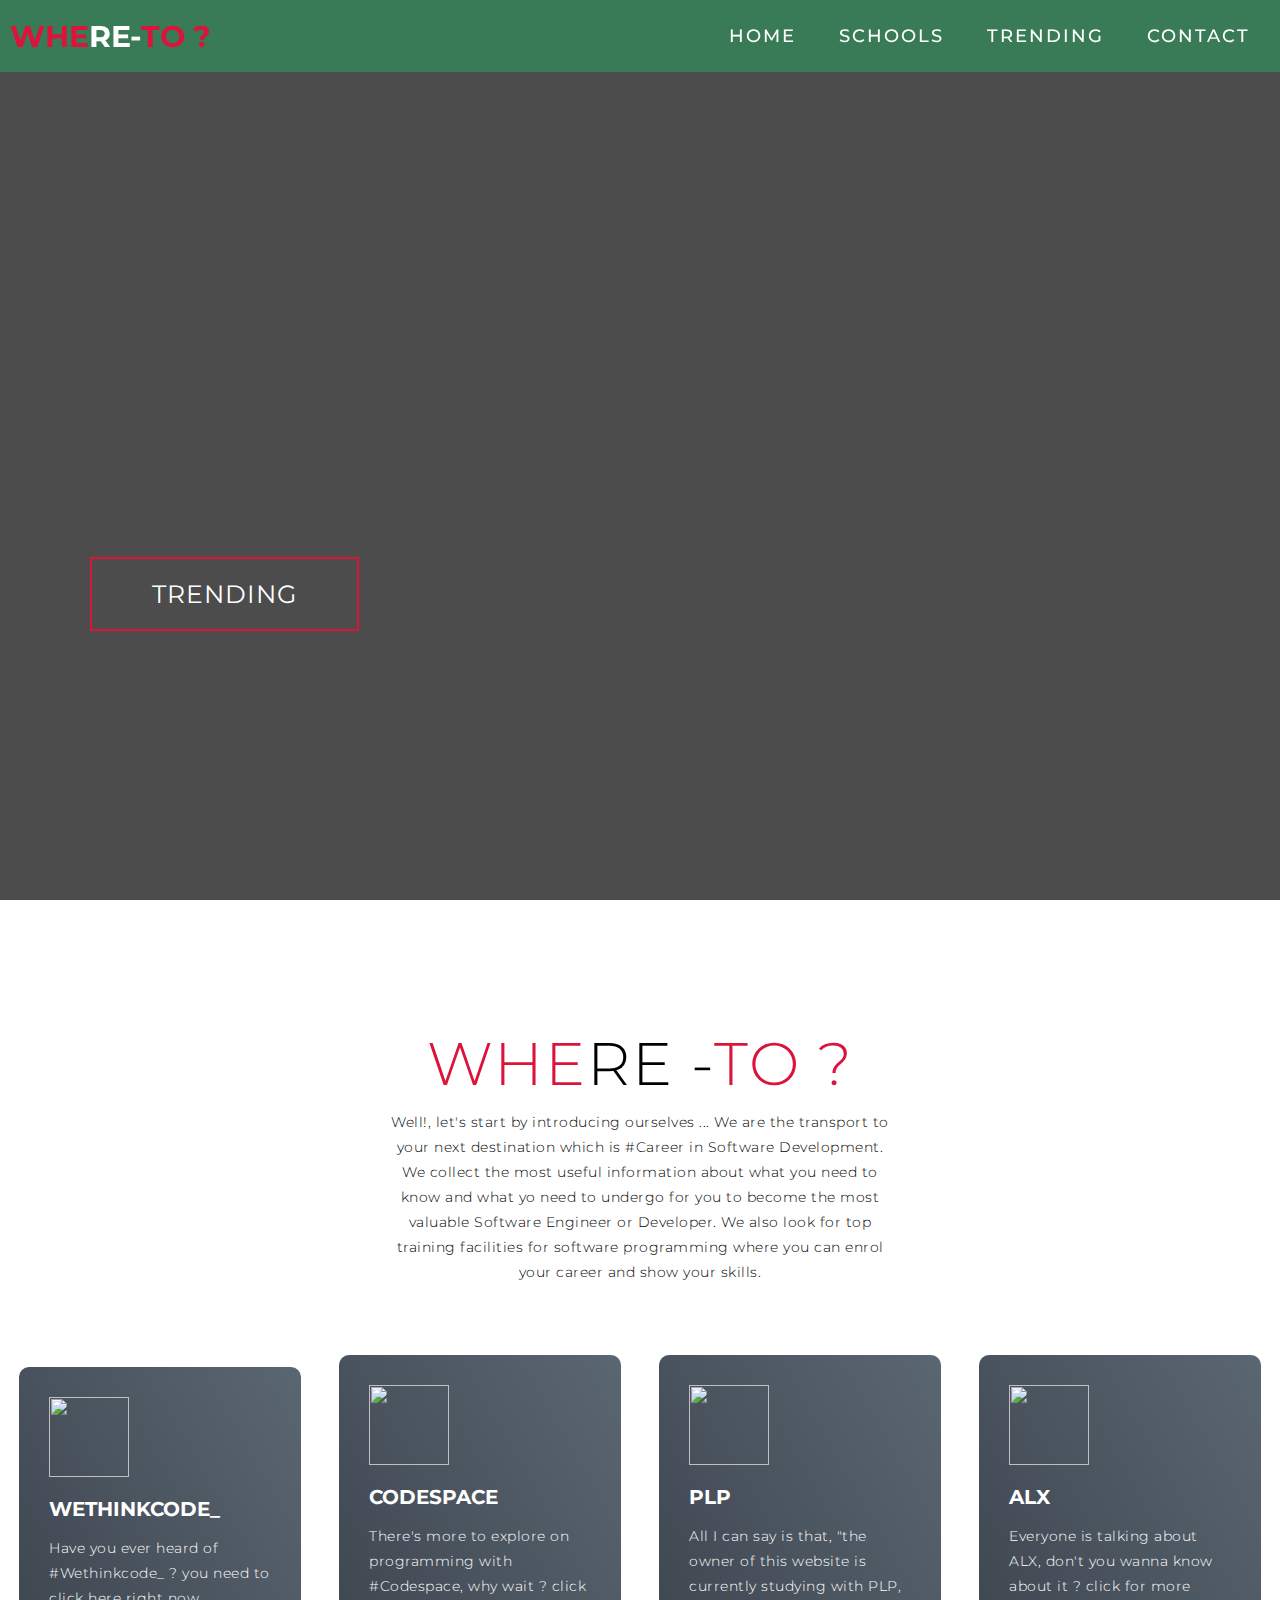
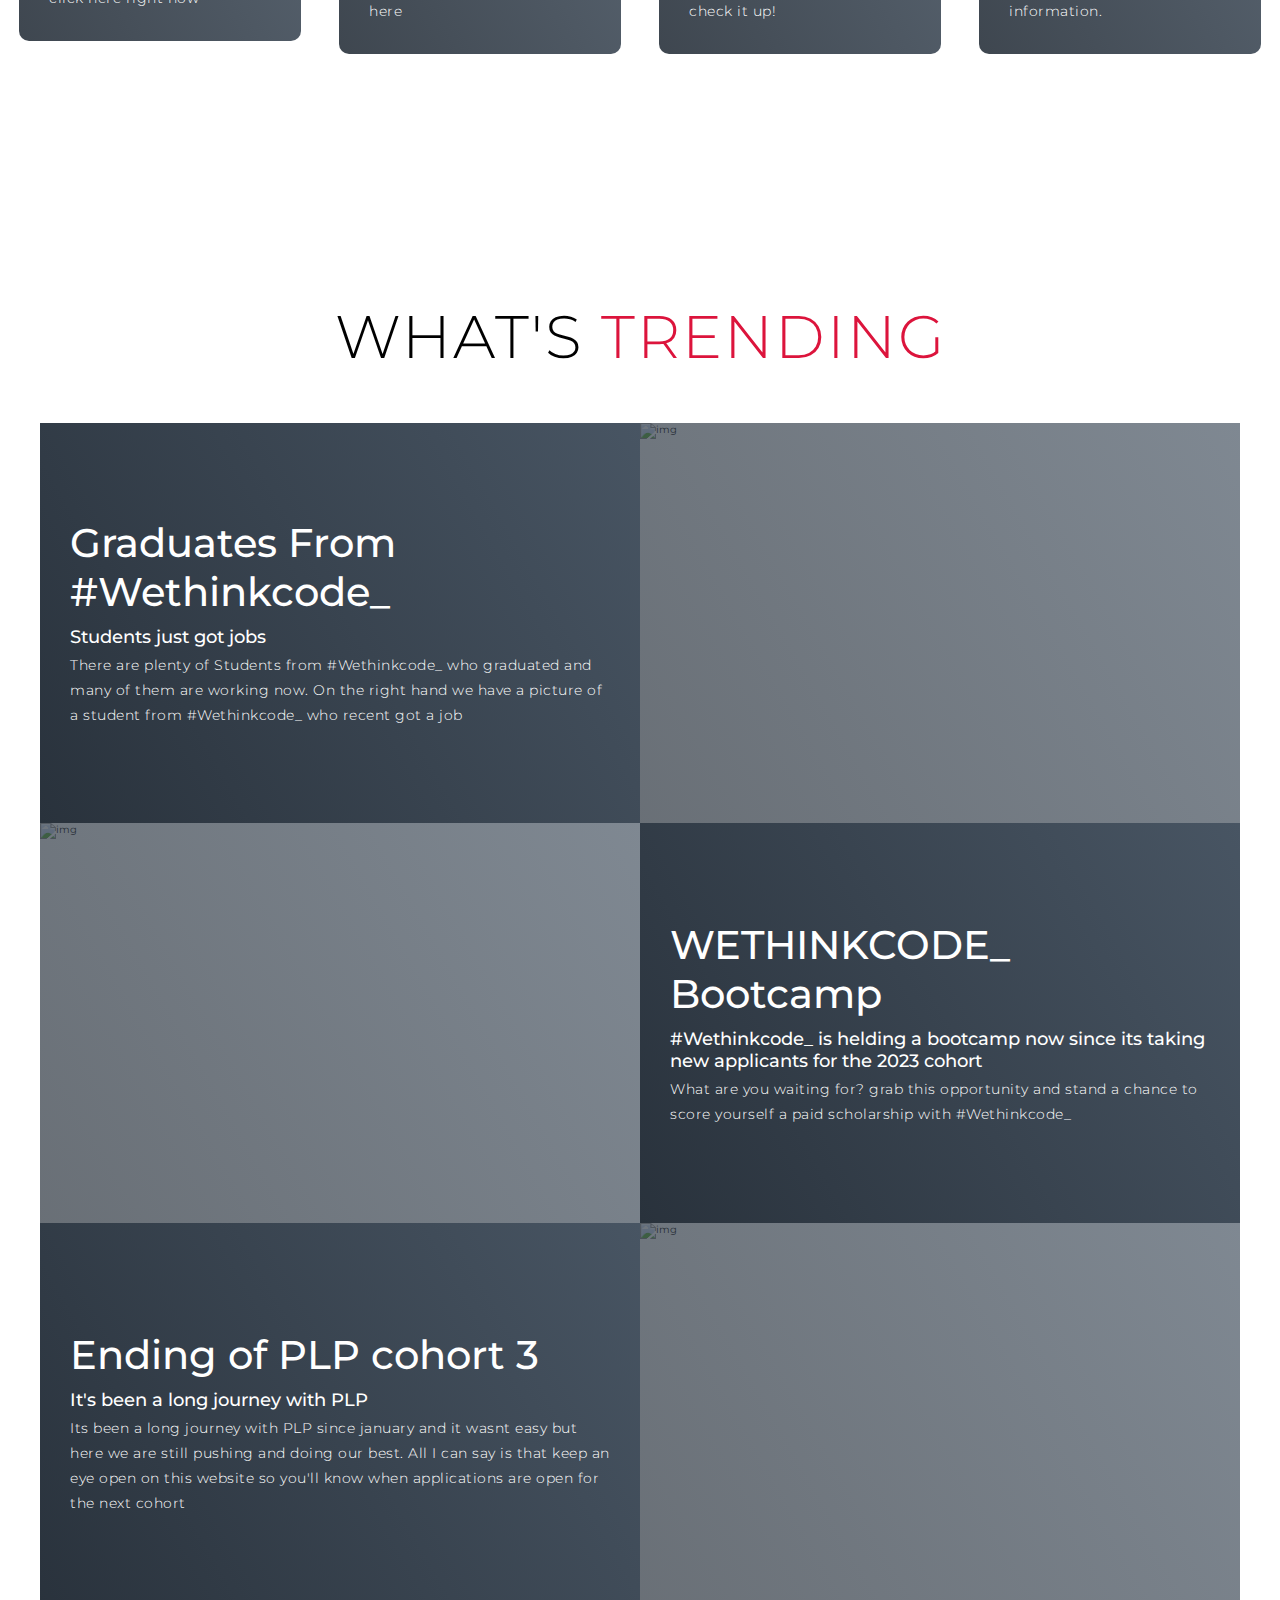
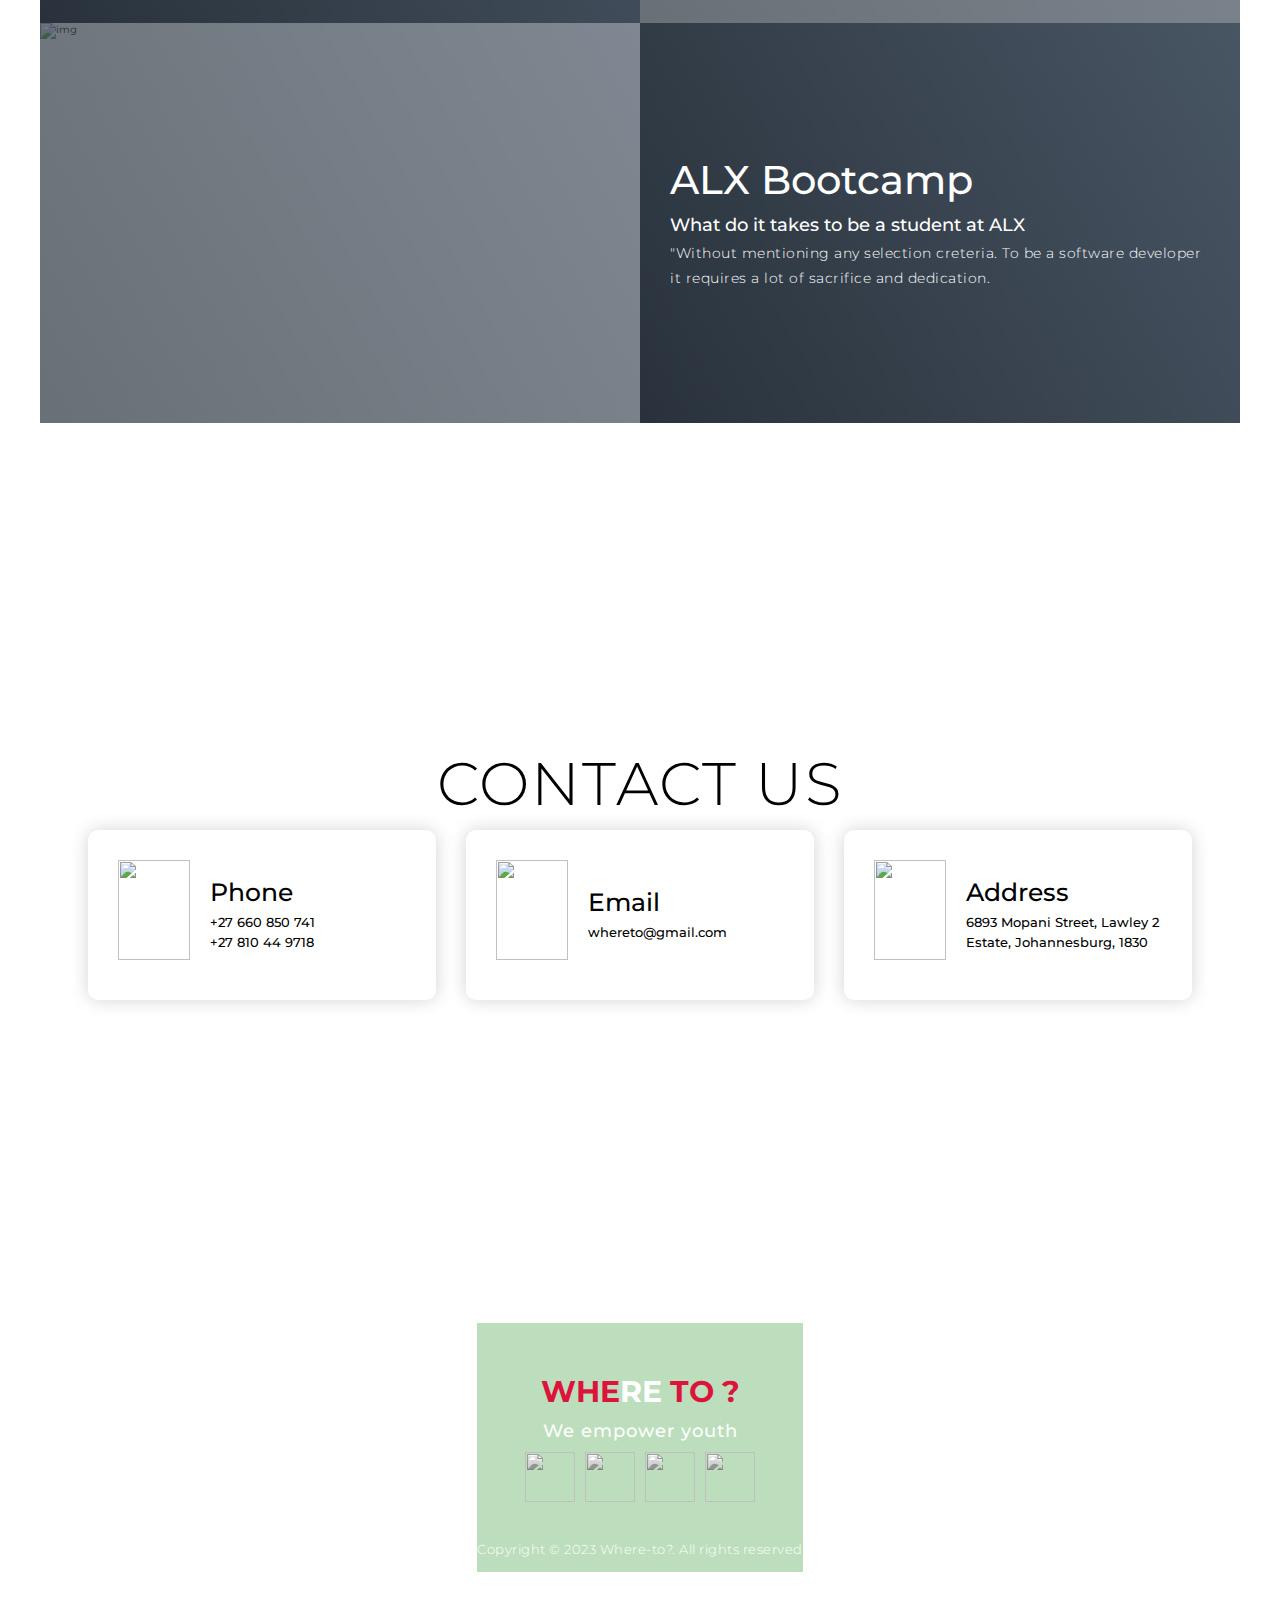
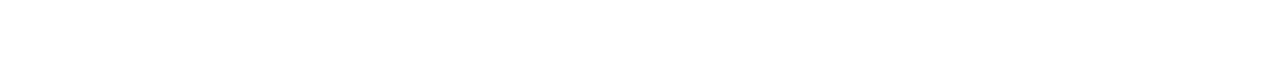
==== index.html @ e927a092 "Add files via upload" ====
<!DOCTYPE html>
<html lang="en">

<head>
  <meta charset="UTF-8">
  <meta name="viewport" content="width=device-width, initial-scale=1.0">
  <link rel="stylesheet" href="style.css">
  <title>WHERE-TO?</title>
</head>

<body>
  <!-- Header -->
  <section id="header">
    <div class="header container">
      <div class="nav-bar">
        <div class="brand">
          <a href="#hero">
            <h1><span>WHE</span>RE-<span>TO ?</span></h1>
          </a>
        </div>
        <div class="nav-list">
          <div class="hamburger">
            <div class="bar"></div>
          </div>
          <ul>
            <li><a href="#hero" data-after="Home">Home</a></li>
            <li><a href="#services" data-after="Service">schools</a></li>
            <li><a href="#projects" data-after="Projects">Trending</a></li>
            <li><a href="#contact" data-after="Contact">Contact</a></li>
          </ul>
        </div>
      </div>
    </div>
  </section>
  <!-- Header Ends here-->


  <!-- Home Section  -->
  <section id="hero">
    <div class="hero container">
      <div>
        <h1>Get the <span></span></h1>
        <h1>information you need <span></span></h1>
        <h1>About Software Dev <span></span></h1>
        <a href="#projects" type="button" class="cta">Trending</a>
      </div>
    </div>
  </section>
  <!-- Home Section Ends here -->

  <!-- Service Section -->
  <section id="services">
    <div class="services container">
      <div class="service-top">
        <h1 class="section-title"><span> WHE</span>RE -<span>TO ?</span> </h1>
        <p>Well!, let's start by introducing ourselves ... We are the transport to your next destination which is #Career in Software Development. We collect the most useful information about what you need to know and what yo need to undergo for you to become the most valuable Software Engineer or Developer. We also look for top training facilities for software programming where you can enrol your career and show your skills.</p>
      </div>
      <div class="service-bottom">
        <div class="service-item">
          <div class="icon"><img src="./img/cover-wethinkcode_.jpg" /></div>
          <h2>WETHINKCODE_</h2>
          <p>Have you ever heard of #Wethinkcode_ ? you need to click here right now</p>
        </div>
        <div class="service-item">
          <div class="icon"><img src="./img/cover-codespace.jpg" /></div>
          <h2>Codespace</h2>
          <p>There's more to explore on programming with #Codespace, why wait ? click here</p>
        </div>
        <div class="service-item">
          <div class="icon"><img src="./img/cover-plp.jpg" /></div>
          <h2>PLP</h2>
          <p>All I can say is that, "the owner of this website is currently studying with PLP, check it up!</p>
        </div>
        <div class="service-item">
          <div class="icon"><img src="./img/cover-alx.jpg" /></div>
          <h2>ALX</h2>
          <p>Everyone is talking about ALX, don't you wanna know about it ? click for more information.</p>
        </div>
      </div>
    </div>
  </section>
  <!-- Service Section Ends here-->

  <!-- Projects Section -->
  <section id="projects">
    <div class="projects container">
      <div class="projects-header">
        <h1 class="section-title">What's <span>Trending</span></h1>
      </div>
      <div class="all-projects">
        <div class="project-item">
          <div class="project-info">
            <h1>Graduates From #Wethinkcode_</h1>
            <h2>Students just got jobs</h2>
            <p>There are plenty of Students from #Wethinkcode_ who graduated and many of them are working now. On the right hand we have a picture of a student from #Wethinkcode_ who recent got a job</p>
          </div>
          <div class="project-img">
            <img src="./img/graduate.jpg" alt="img">
          </div>
        </div>
        <div class="project-item">
          <div class="project-info">
            <h1>WETHINKCODE_ Bootcamp</h1>
            <h2>#Wethinkcode_ is helding a bootcamp now since its taking new applicants for the 2023 cohort</h2>
            <p>What are you waiting for? grab this opportunity and stand a chance to score yourself a paid scholarship with #Wethinkcode_ </p>
          </div>
          <div class="project-img">
            <img src="./img/bootcamp.jpg" alt="img">
          </div>
        </div>
        <div class="project-item">
          <div class="project-info">
            <h1>Ending of PLP cohort 3</h1>
            <h2>It's been a long journey with PLP</h2>
            <p>Its been a long journey with PLP since january and it wasnt easy but here we are still pushing and doing our best. All I can say is that keep an eye open on this website so you'll know when applications are open for the next cohort</p>
          </div>
          <div class="project-img">
            <img src="./img/PLP-graduate.jpg" alt="img">
          </div>
        </div>
        <div class="project-item">
          <div class="project-info">
            <h1>ALX Bootcamp</h1>
            <h2>What do it takes to be a student at ALX</h2>
            <p>"Without mentioning any selection creteria. To be a software developer it requires a lot of sacrifice and dedication. </p>
          </div>
          <div class="project-img">
            <img src="./img/alx-bootcamp.jpg" alt="img">
          </div>
        </div>
        
  <!-- Projects Section End here -->

 
  <!-- Contact Section -->
  <section id="contact">
    <div class="contact container">
      <div>
        <h1 class="section-title">Contact Us</h1>
      </div>
      <div class="contact-items">
        <div class="contact-item">
          <div class="icon"><img src="https://img.icons8.com/bubbles/100/000000/phone.png" /></div>
          <div class="contact-info">
            <h1>Phone</h1>
            <h2>+27 660 850 741</h2>
            <h2>+27 810 44 9718</h2>
          </div>
        </div>
        <div class="contact-item">
          <div class="icon"><img src="https://img.icons8.com/bubbles/100/000000/new-post.png" /></div>
          <div class="contact-info">
            <h1>Email</h1>
            <h2>whereto@gmail.com</h2>
          </div>
        </div>
        <div class="contact-item">
          <div class="icon"><img src="https://img.icons8.com/bubbles/100/000000/map-marker.png" /></div>
          <div class="contact-info">
            <h1>Address</h1>
            <h2>6893 Mopani Street, Lawley 2 Estate, Johannesburg, 1830</h2>
          </div>
        </div>
      </div>
    </div>
  </section>
  <!-- Contact Section Ends here-->

  <!-- Footer -->
  <section id="footer">
    <div class="footer container">
      <div class="brand">
        <h1><span>WHE</span>RE <span>TO ?</span></h1>
      </div>
      <h2>We empower youth</h2>
      <div class="social-icon">
        <div class="social-item">
          <a href="#"><img src="https://img.icons8.com/bubbles/100/000000/facebook-new.png" /></a>
        </div>
        <div class="social-item">
          <a href="#"><img src="https://img.icons8.com/bubbles/100/000000/instagram-new.png" /></a>
        </div>
        <div class="social-item">
          <a href="#"><img src="https://img.icons8.com/bubbles/100/000000/whatsapp.png" /></a>
        </div>
        <div class="social-item">
          <a href="#"><img src="https://img.icons8.com/bubbles/100/000000/tiktok.png" /></a>
        </div>
      </div>
      <p>Copyright © 2023 Where-to?. All rights reserved</p>
    </div>
  </section>
  <!-- Footer Ends here -->
</body>

</html>
---- style.css ----
@import 'https://fonts.googleapis.com/css?family=Montserrat:300, 400, 700&display=swap';
* {
	padding: 0;
	margin: 0;
	box-sizing: border-box;
}
html {
	font-size: 10px;
	font-family: 'Montserrat', sans-serif;
	scroll-behavior: smooth;
}
a {
	text-decoration: none;
}
.container {
	min-height: 100vh;
	width: 100%;
	display: flex;
	align-items: center;
	justify-content: center;
}
img {
	height: 100%;
	width: 100%;
	object-fit: cover;
}
p {
	color: black;
	font-size: 1.4rem;
	margin-top: 5px;
	line-height: 2.5rem;
	font-weight: 300;
	letter-spacing: 0.05rem;
}
.section-title {
	font-size: 4rem;
	font-weight: 300;
	color: black;
	margin-bottom: 10px;
	text-transform: uppercase;
	letter-spacing: 0.2rem;
	text-align: center;
}
.section-title span {
	color: crimson;
}

.cta {
	display: inline-block;
	padding: 10px 30px;
	color: white;
	background-color: transparent;
	border: 2px solid crimson;
	font-size: 2rem;
	text-transform: uppercase;
	letter-spacing: 0.1rem;
	margin-top: 30px;
	transition: 0.3s ease;
	transition-property: background-color, color;
}
.cta:hover {
	color: white;
	background-color: crimson;
}
.brand h1 {
	font-size: 3rem;
	text-transform: uppercase;
	color: white;
}
.brand h1 span {
	color: crimson;
}

/* Header section */
#header {
	position: fixed;
	z-index: 1000;
	left: 0;
	top: 0;
	width: 100vw;
	height: auto;
}
#header .header {
	min-height: 8vh;
	background-color: rgba(9, 236, 111, 0.299);
	transition: 0.3s ease background-color;
}
#header .nav-bar {
	display: flex;
	align-items: center;
	justify-content: space-between;
	width: 100%;
	height: 100%;
	max-width: 1300px;
	padding: 0 10px;
}
#header .nav-list ul {
	list-style: none;
	position: absolute;
	background-color: rgb(31, 30, 30);
	width: 100vw;
	height: 100vh;
	left: 100%;
	top: 0;
	display: flex;
	flex-direction: column;
	justify-content: center;
	align-items: center;
	z-index: 1;
	overflow-x: hidden;
	transition: 0.5s ease left;
}
#header .nav-list ul.active {
	left: 0%;
}
#header .nav-list ul a {
	font-size: 2.5rem;
	font-weight: 500;
	letter-spacing: 0.2rem;
	text-decoration: none;
	color: white;
	text-transform: uppercase;
	padding: 20px;
	display: block;
}
#header .nav-list ul a::after {
	content: attr(data-after);
	position: absolute;
	top: 50%;
	left: 50%;
	transform: translate(-50%, -50%) scale(0);
	color: rgba(240, 248, 255, 0.021);
	font-size: 13rem;
	letter-spacing: 50px;
	z-index: -1;
	transition: 0.3s ease letter-spacing;
}
#header .nav-list ul li:hover a::after {
	transform: translate(-50%, -50%) scale(1);
	letter-spacing: initial;
}
#header .nav-list ul li:hover a {
	color: crimson;
}
#header .hamburger {
	height: 60px;
	width: 60px;
	display: inline-block;
	border: 3px solid white;
	border-radius: 50%;
	position: relative;
	display: flex;
	align-items: center;
	justify-content: center;
	z-index: 100;
	cursor: pointer;
	transform: scale(0.8);
	margin-right: 20px;
}
#header .hamburger:after {
	position: absolute;
	content: '';
	height: 100%;
	width: 100%;
	border-radius: 50%;
	border: 3px solid white;
	animation: hamburger_puls 1s ease infinite;
}
#header .hamburger .bar {
	height: 2px;
	width: 30px;
	position: relative;
	background-color: white;
	z-index: -1;
}
#header .hamburger .bar::after,
#header .hamburger .bar::before {
	content: '';
	position: absolute;
	height: 100%;
	width: 100%;
	left: 0;
	background-color: white;
	transition: 0.3s ease;
	transition-property: top, bottom;
}
#header .hamburger .bar::after {
	top: 8px;
}
#header .hamburger .bar::before {
	bottom: 8px;
}
#header .hamburger.active .bar::before {
	bottom: 0;
}
#header .hamburger.active .bar::after {
	top: 0;
}
/* End Header section */

/* Hero Section */
#hero {
	background-image: url(./img/theme.jpg);
	background-size: cover;
	background-position: top center;
	position: relative;
	z-index: 1;
}
#hero::after {
	content: '';
	position: absolute;
	left: 0;
	top: 0;
	height: 100%;
	width: 100%;
	background-color: black;
	opacity: 0.7;
	z-index: -1;
}
#hero .hero {
	max-width: 1200px;
	margin: 0 auto;
	padding: 0 50px;
	justify-content: flex-start;
}
#hero h1 {
	display: block;
	width: fit-content;
	font-size: 4rem;
	position: relative;
	color: transparent;
	animation: text_reveal 0.5s ease forwards;
	animation-delay: 1s;
}
#hero h1:nth-child(1) {
	animation-delay: 1s;
}
#hero h1:nth-child(2) {
	animation-delay: 2s;
}
#hero h1:nth-child(3) {
	animation: text_reveal_name 0.5s ease forwards;
	animation-delay: 3s;
}
#hero h1 span {
	position: absolute;
	top: 0;
	left: 0;
	height: 100%;
	width: 0;
	background-color: crimson;
	animation: text_reveal_box 1s ease;
	animation-delay: 0.5s;
}
#hero h1:nth-child(1) span {
	animation-delay: 0.5s;
}
#hero h1:nth-child(2) span {
	animation-delay: 1.5s;
}
#hero h1:nth-child(3) span {
	animation-delay: 2.5s;
}

/* Hero Section Ends */

/* Services Section */
#services .services {
	flex-direction: column;
	text-align: center;
	max-width: 1500px;
	margin: 0 auto;
	padding: 100px 0;
}
#services .service-top {
	max-width: 500px;
	margin: 0 auto;
}
#services .service-bottom {
	display: flex;
	align-items: center;
	justify-content: center;
	flex-wrap: wrap;
	margin-top: 50px;
}
#services .service-item {
	flex-basis: 80%;
	display: flex;
	align-items: flex-start;
	justify-content: center;
	flex-direction: column;
	padding: 30px;
	border-radius: 10px;
	background-image: url(./img/img-1.png);
	background-size: cover;
	margin: 10px 5%;
	position: relative;
	z-index: 1;
	overflow: hidden;
}
#services .service-item::after {
	content: '';
	position: absolute;
	left: 0;
	top: 0;
	height: 100%;
	width: 100%;
	background-image: linear-gradient(60deg, #29323c 0%, #485563 100%);
	opacity: 0.9;
	z-index: -1;
}
#services .service-bottom .icon {
	height: 80px;
	width: 80px;
	margin-bottom: 20px;
}
#services .service-item h2 {
	font-size: 2rem;
	color: white;
	margin-bottom: 10px;
	text-transform: uppercase;
}
#services .service-item p {
	color: white;
	text-align: left;
}
/* End Services Section */

/* Projects section */
#projects .projects {
	flex-direction: column;
	max-width: 1200px;
	margin: 0 auto;
	padding: 100px 0;
}
#projects .projects-header h1 {
	margin-bottom: 50px;
}
#projects .all-projects {
	display: flex;
	align-items: center;
	justify-content: center;
	flex-direction: column;
}
#projects .project-item {
	display: flex;
	align-items: center;
	justify-content: center;
	flex-direction: column;
	width: 80%;
	margin: 20px auto;
	overflow: hidden;
	border-radius: 10px;
}
#projects .project-info {
	padding: 30px;
	flex-basis: 50%;
	height: 100%;
	display: flex;
	align-items: flex-start;
	justify-content: center;
	flex-direction: column;
	background-image: linear-gradient(60deg, #29323c 0%, #485563 100%);
	color: white;
}
#projects .project-info h1 {
	font-size: 4rem;
	font-weight: 500;
}
#projects .project-info h2 {
	font-size: 1.8rem;
	font-weight: 500;
	margin-top: 10px;
}
#projects .project-info p {
	color: white;
}
#projects .project-img {
	flex-basis: 50%;
	height: 300px;
	overflow: hidden;
	position: relative;
}
#projects .project-img:after {
	content: '';
	position: absolute;
	left: 0;
	top: 0;
	height: 100%;
	width: 100%;
	background-image: linear-gradient(60deg, #29323c 0%, #485563 100%);
	opacity: 0.7;
}
}
/* Projects section Ends */


/* contact Section */
#contact .contact {
	flex-direction: column;
	max-width: 1200px;
	margin: 0 auto;
	width: 90%;
}
#contact .contact-items {
	width: 100%;
}
#contact .contact-item {
	width: 80%;
	padding: 20px;
	text-align: center;
	border-radius: 10px;
	padding: 30px;
	margin: 30px;
	display: flex;
	justify-content: center;
	align-items: center;
	flex-direction: column;
	box-shadow: 0px 0px 18px 0 #0000002c;
	transition: 0.3s ease box-shadow;
}
#contact .contact-item:hover {
	box-shadow: 0px 0px 5px 0 #0000002c;
}
#contact .icon {
	width: 70px;
	margin: 0 auto;
	margin-bottom: 10px;
}
#contact .contact-info h1 {
	font-size: 2.5rem;
	font-weight: 500;
	margin-bottom: 5px;
}
#contact .contact-info h2 {
	font-size: 1.3rem;
	line-height: 2rem;
	font-weight: 500;
}
/*End contact Section */

/* Footer */
#footer {
	background-color: rgba(0, 128, 0, 0.262);
}
#footer .footer {
	min-height: 200px;
	flex-direction: column;
	padding-top: 50px;
	padding-bottom: 10px;
}
#footer h2 {
	color: white;
	font-weight: 500;
	font-size: 1.8rem;
	letter-spacing: 0.1rem;
	margin-top: 10px;
	margin-bottom: 10px;
}
#footer .social-icon {
	display: flex;
	margin-bottom: 30px;
}
#footer .social-item {
	height: 50px;
	width: 50px;
	margin: 0 5px;
}
#footer .social-item img {
	filter: grayscale(1);
	transition: 0.3s ease filter;
}
#footer .social-item:hover img {
	filter: grayscale(0);
}
#footer p {
	color: white;
	font-size: 1.3rem;
}
/* End Footer */

/* Keyframes */
@keyframes hamburger_puls {
	0% {
		opacity: 1;
		transform: scale(1);
	}
	100% {
		opacity: 0;
		transform: scale(1.4);
	}
}
@keyframes text_reveal_box {
	50% {
		width: 100%;
		left: 0;
	}
	100% {
		width: 0;
		left: 100%;
	}
}
@keyframes text_reveal {
	100% {
		color: white;
	}
}
@keyframes text_reveal_name {
	100% {
		color: crimson;
		font-weight: 500;
	}
}
/* End Keyframes */

/* Media Query For Tablet */
@media only screen and (min-width: 768px) {
	.cta {
		font-size: 2.5rem;
		padding: 20px 60px;
	}
	h1.section-title {
		font-size: 6rem;
	}

	/* Hero */
	#hero h1 {
		font-size: 7rem;
	}
	/* End Hero */

	/* Services Section */
	#services .service-bottom .service-item {
		flex-basis: 45%;
		margin: 2.5%;
	}
	/* End Services Section */

	/* Project */
	#projects .project-item {
		flex-direction: row;
	}
	#projects .project-item:nth-child(even) {
		flex-direction: row-reverse;
	}
	#projects .project-item {
		height: 400px;
		margin: 0;
		width: 100%;
		border-radius: 0;
	}
	#projects .all-projects .project-info {
		height: 100%;
	}
	#projects .all-projects .project-img {
		height: 100%;
	}
	/* End Project */

	
	/* contact  */
	#contact .contact {
		flex-direction: column;
		padding: 100px 0;
		align-items: center;
		justify-content: center;
		min-width: 20vh;
	}
	#contact .contact-items {
		width: 100%;
		display: flex;
		flex-direction: row;
		justify-content: space-evenly;
		margin: 0;
	}
	#contact .contact-item {
		width: 30%;
		margin: 0;
		flex-direction: row;
	}
	#contact .contact-item .icon {
		height: 100px;
		width: 100px;
	}
	#contact .contact-item .icon img {
		object-fit: contain;
	}
	#contact .contact-item .contact-info {
		width: 100%;
		text-align: left;
		padding-left: 20px;
	}
	/* End contact  */
}
/* End Media Query For Tablet */

/* Media Query For Desktop */
@media only screen and (min-width: 1200px) {
	/* header */
	#header .hamburger {
		display: none;
	}
	#header .nav-list ul {
		position: initial;
		display: block;
		height: auto;
		width: fit-content;
		background-color: transparent;
	}
	#header .nav-list ul li {
		display: inline-block;
	}
	#header .nav-list ul li a {
		font-size: 1.8rem;
	}
	#header .nav-list ul a:after {
		display: none;
	}
	/* End header */

	#services .service-bottom .service-item {
		flex-basis: 22%;
		margin: 1.5%;
	}
}
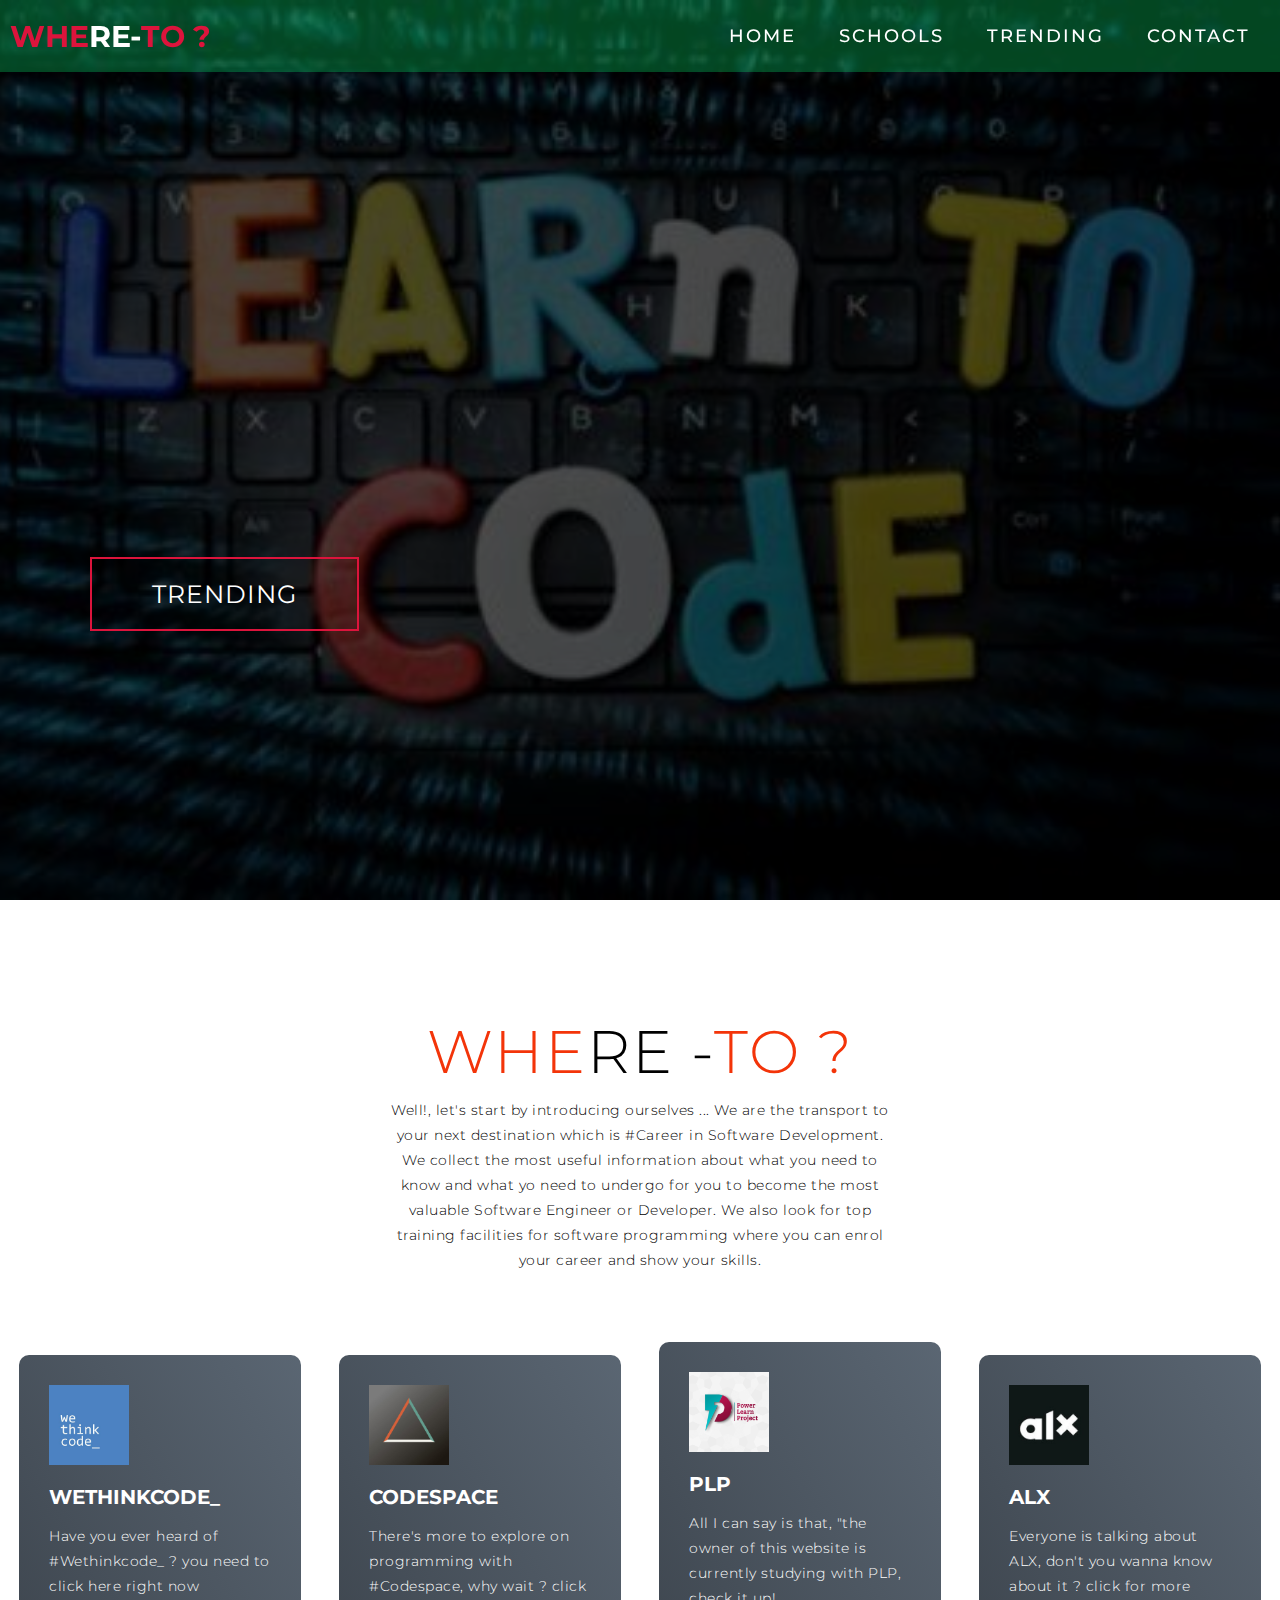
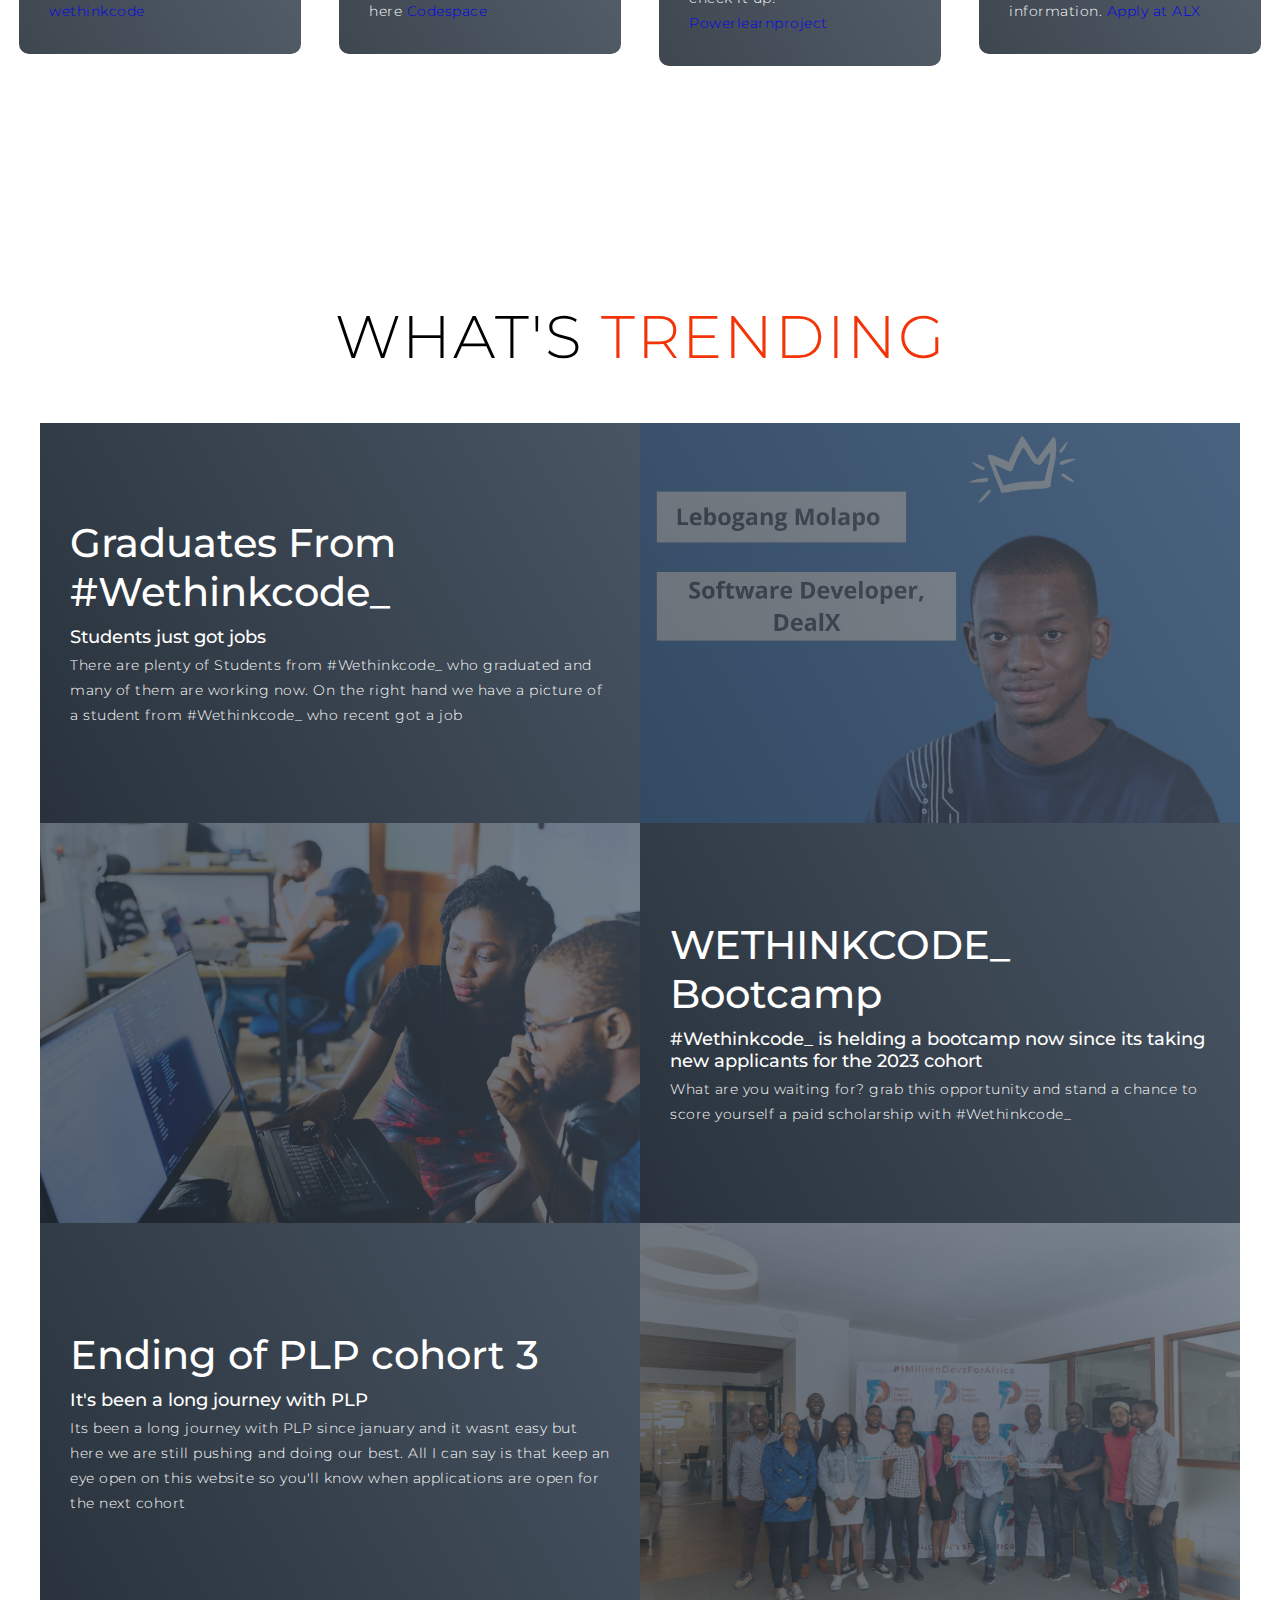
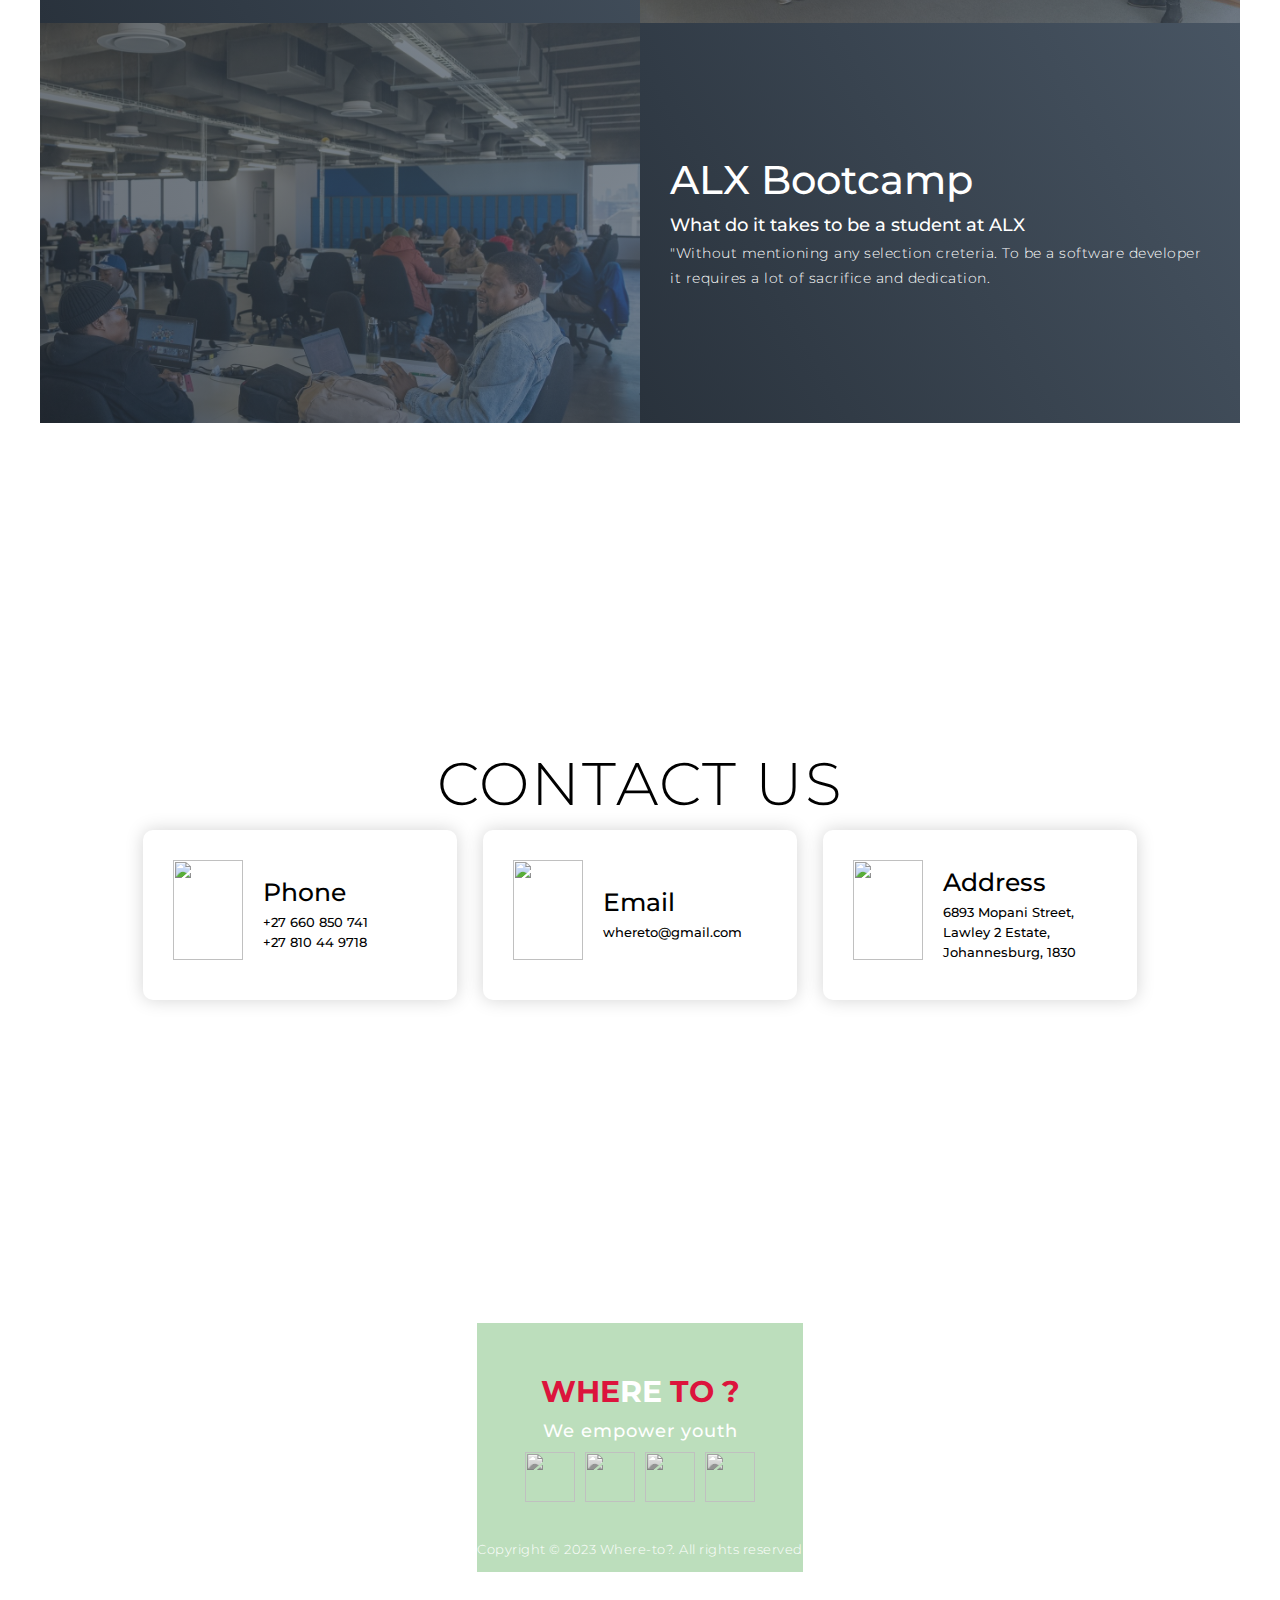
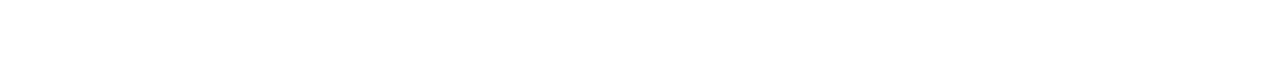
==== commit a9ba3180: "I'm about to deploy my website" ====
--- a/index.html
+++ b/index.html
@@ -59,22 +59,22 @@
         <div class="service-item">
           <div class="icon"><img src="./img/cover-wethinkcode_.jpg" /></div>
           <h2>WETHINKCODE_</h2>
-          <p>Have you ever heard of #Wethinkcode_ ? you need to click here right now</p>
+          <p>Have you ever heard of #Wethinkcode_ ? you need to click here right now <a href="https://www.apply.wethinkcode.co.za/">wethinkcode</a></p>
         </div>
         <div class="service-item">
           <div class="icon"><img src="./img/cover-codespace.jpg" /></div>
           <h2>Codespace</h2>
-          <p>There's more to explore on programming with #Codespace, why wait ? click here</p>
+          <p>There's more to explore on programming with #Codespace, why wait ? click here <a href="https://www.codespace.co.za/apply/">Codespace</a></p>
         </div>
         <div class="service-item">
           <div class="icon"><img src="./img/cover-plp.jpg" /></div>
           <h2>PLP</h2>
-          <p>All I can say is that, "the owner of this website is currently studying with PLP, check it up!</p>
+          <p>All I can say is that, "the owner of this website is currently studying with PLP, check it up! <a href="https://powerlearnproject.org/">Powerlearnproject</a></p>
         </div>
         <div class="service-item">
           <div class="icon"><img src="./img/cover-alx.jpg" /></div>
           <h2>ALX</h2>
-          <p>Everyone is talking about ALX, don't you wanna know about it ? click for more information.</p>
+          <p>Everyone is talking about ALX, don't you wanna know about it ? click for more information. <a href="https://www.alxafrica.com/software-engineering/">Apply at ALX</a></p>
         </div>
       </div>
     </div>
@@ -184,7 +184,7 @@
           <a href="#"><img src="https://img.icons8.com/bubbles/100/000000/whatsapp.png" /></a>
         </div>
         <div class="social-item">
-          <a href="#"><img src="https://img.icons8.com/bubbles/100/000000/tiktok.png" /></a>
+          <a href="okpoco15@gmail.com"><img src="https://img.icons8.com/bubbles/100/000000/email.png" /></a>
         </div>
       </div>
       <p>Copyright © 2023 Where-to?. All rights reserved</p>
--- a/style.css
+++ b/style.css
@@ -42,7 +42,7 @@
 	text-align: center;
 }
 .section-title span {
-	color: crimson;
+	color: rgb(243, 52, 9);
 }
 
 .cta {
@@ -391,7 +391,7 @@
 	background-image: linear-gradient(60deg, #29323c 0%, #485563 100%);
 	opacity: 0.7;
 }
-}
+
 /* Projects section Ends */
 
 
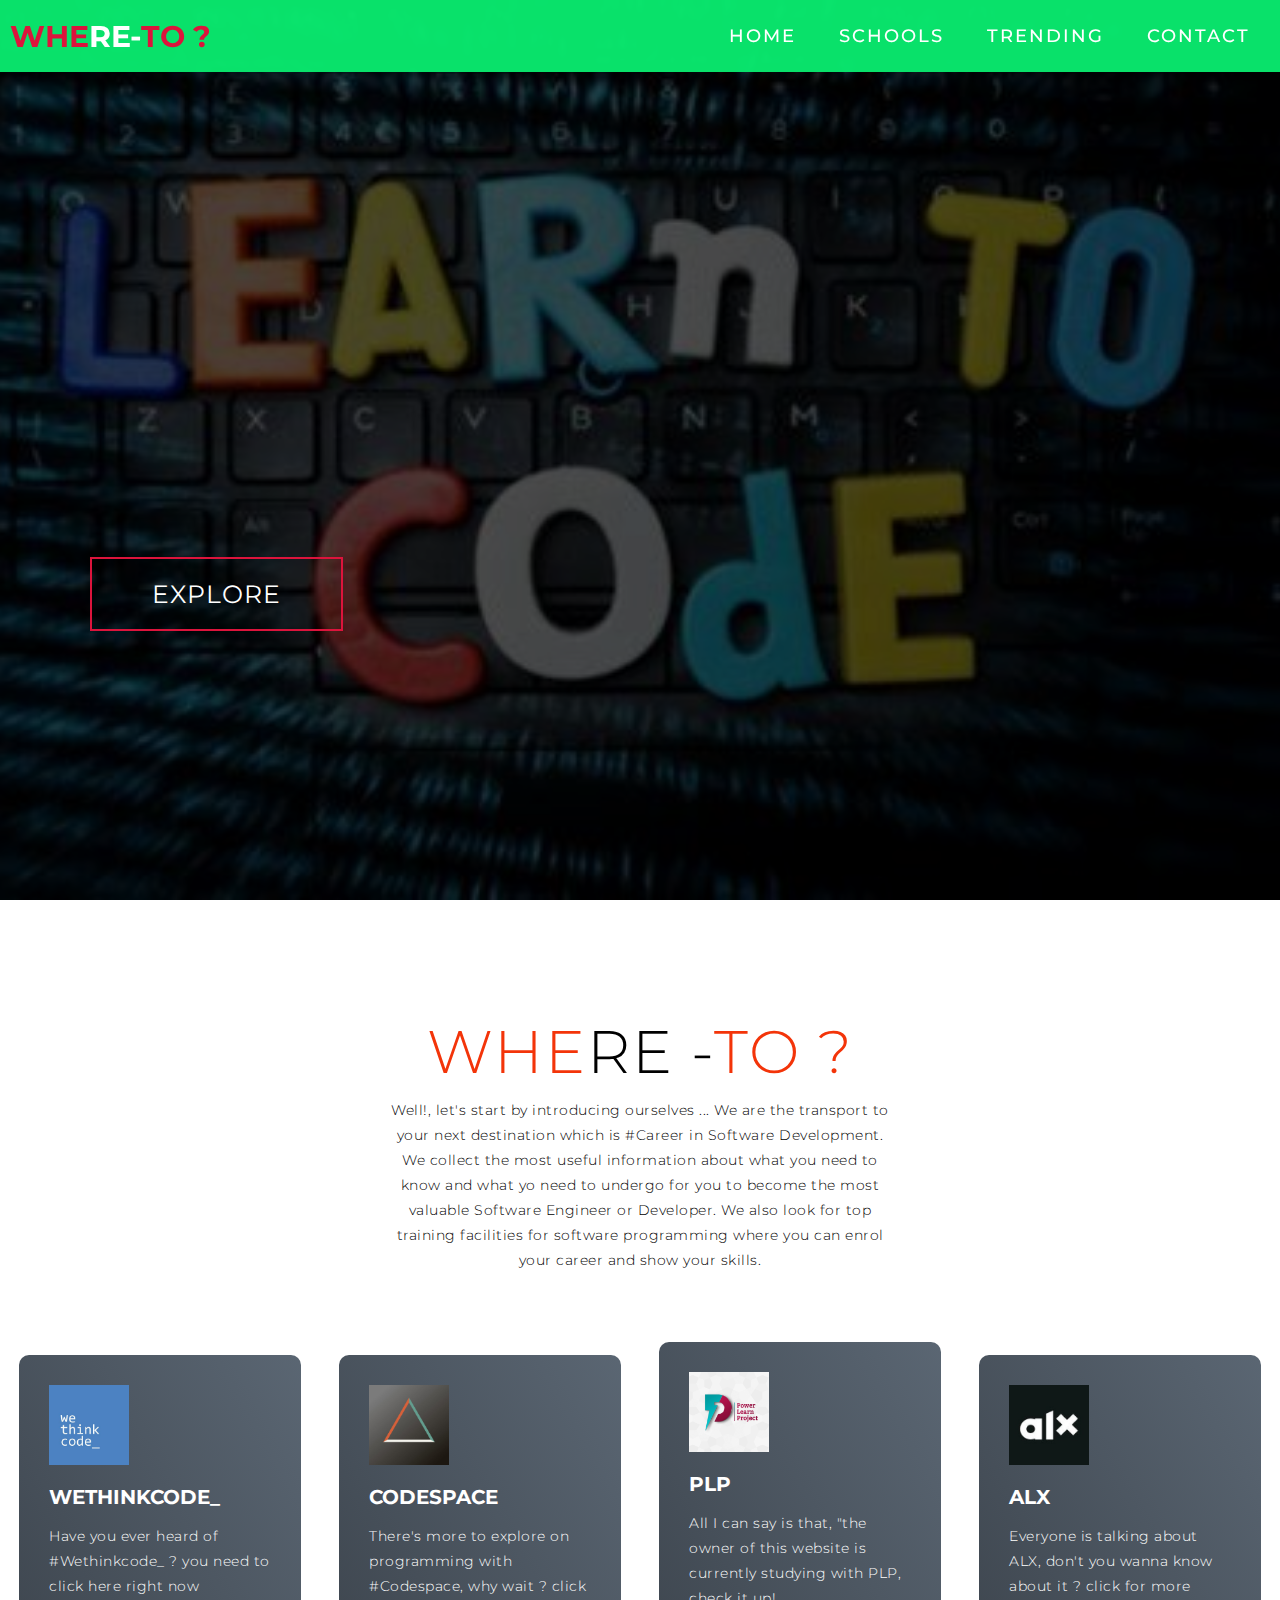
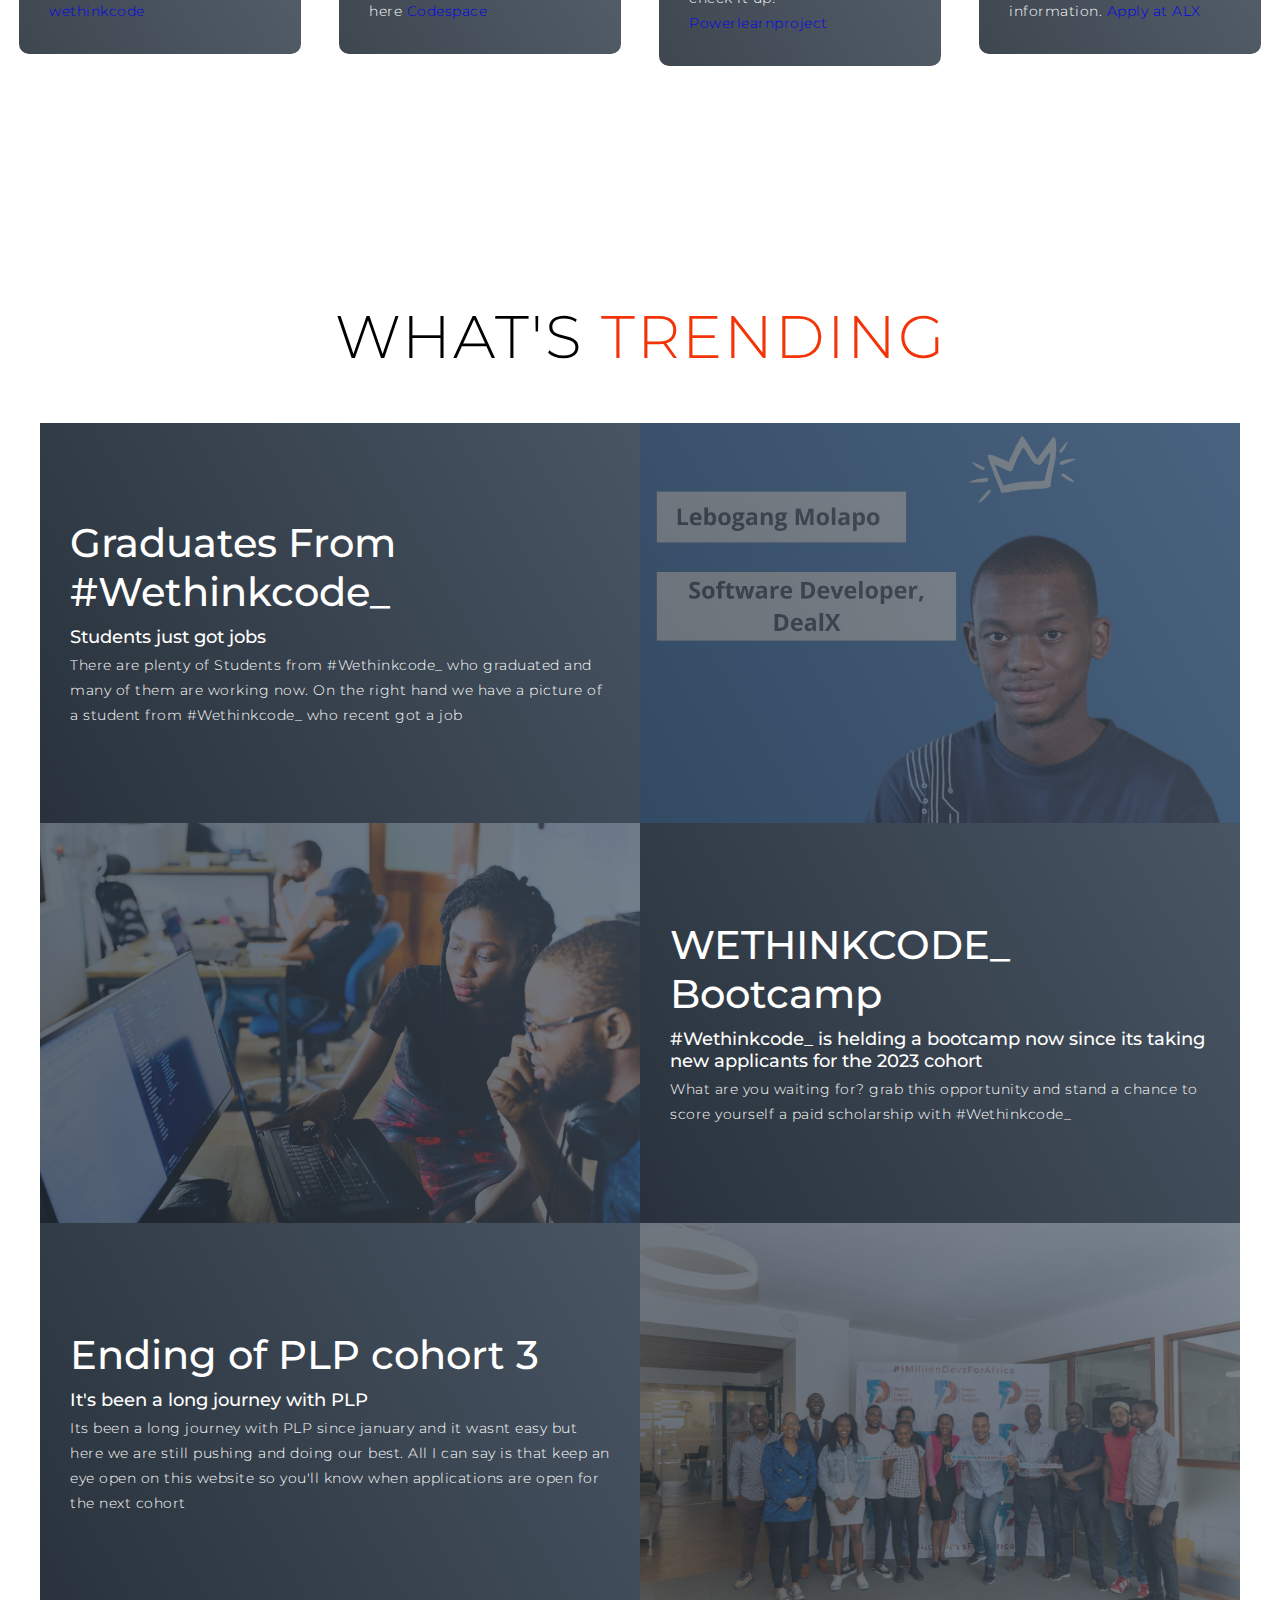
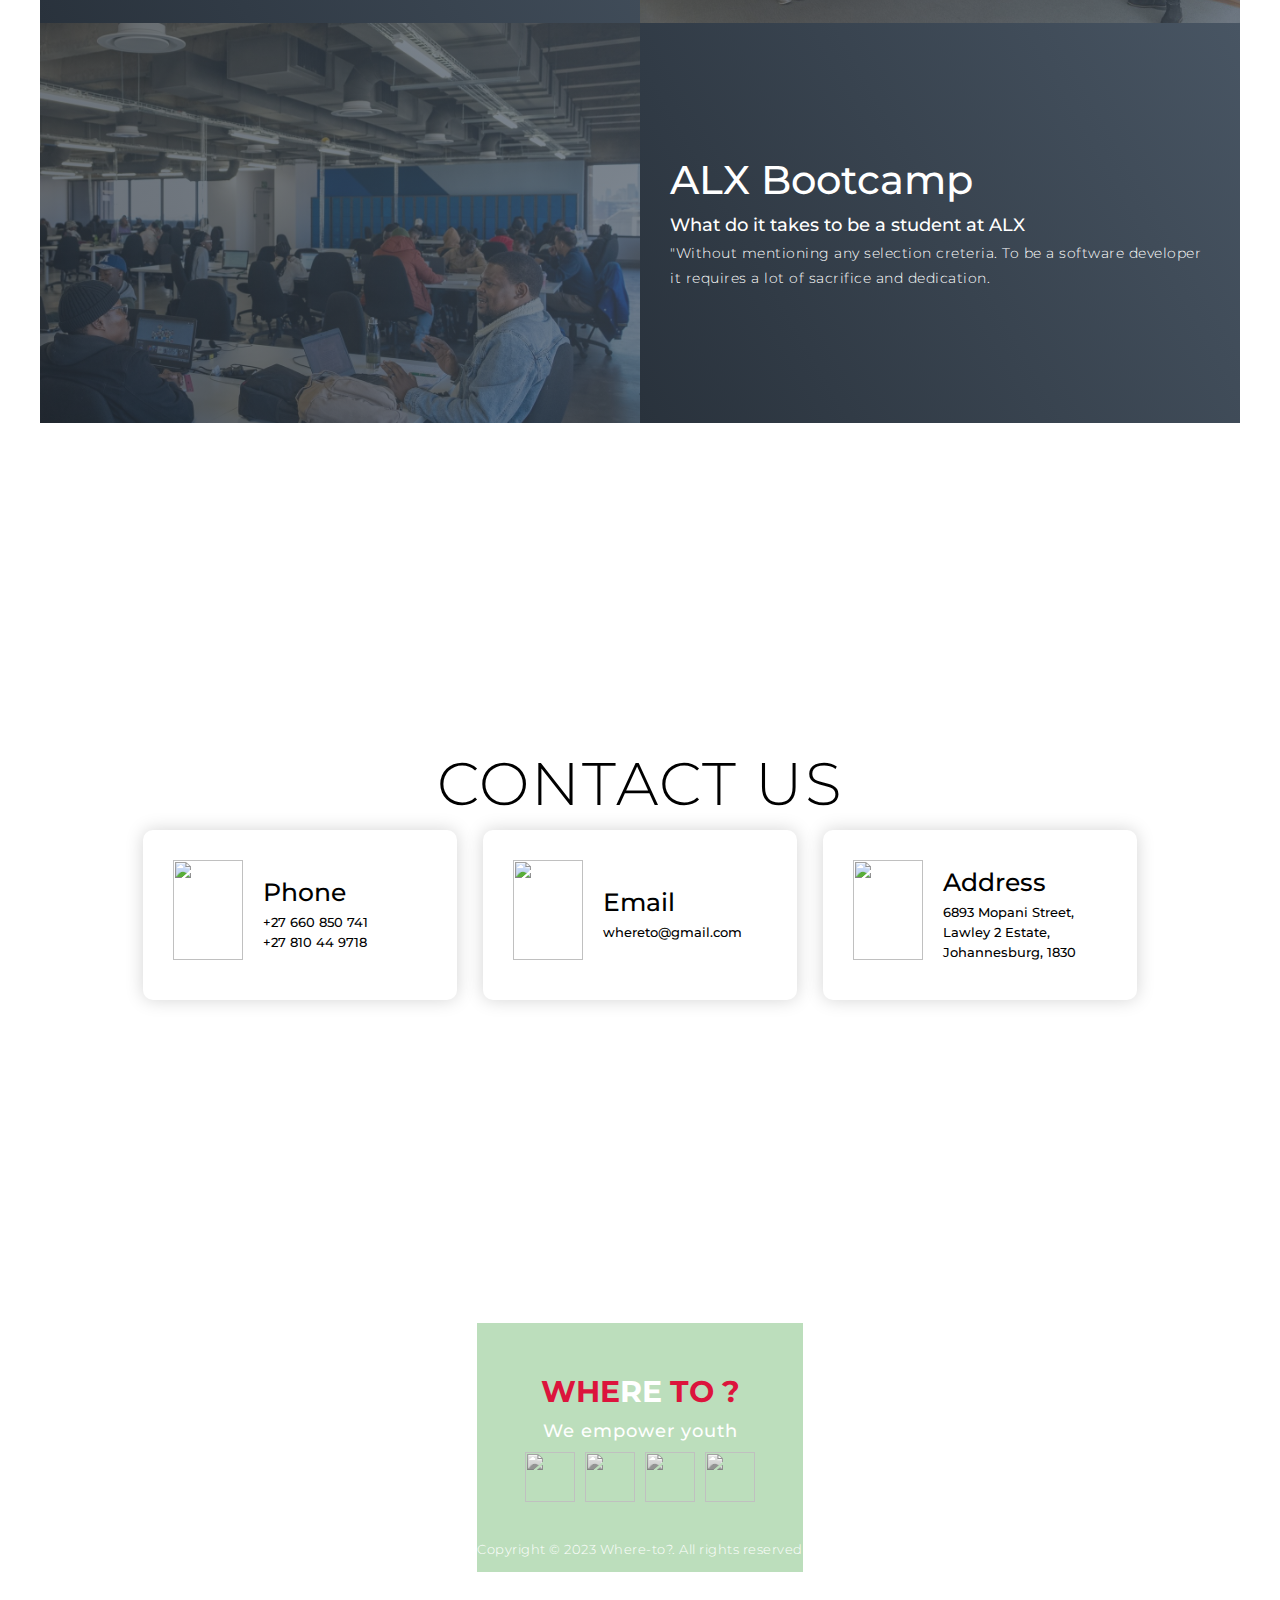
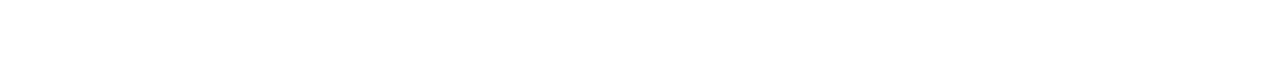
==== commit 7badd2be: "know your school" ====
--- a/index.html
+++ b/index.html
@@ -9,7 +9,7 @@
 </head>
 
 <body>
-  <!-- Header -->
+  <!-- Head -->
   <section id="header">
     <div class="header container">
       <div class="nav-bar">
@@ -32,7 +32,7 @@
       </div>
     </div>
   </section>
-  <!-- Header Ends here-->
+  <!-- Head Ends here-->
 
 
   <!-- Home Section  -->
@@ -42,7 +42,7 @@
         <h1>Get the <span></span></h1>
         <h1>information you need <span></span></h1>
         <h1>About Software Dev <span></span></h1>
-        <a href="#projects" type="button" class="cta">Trending</a>
+        <a href="index_2.html" type="button" class="cta">Explore</a>
       </div>
     </div>
   </section>
--- a/style.css
+++ b/style.css
@@ -82,7 +82,7 @@
 }
 #header .header {
 	min-height: 8vh;
-	background-color: rgba(9, 236, 111, 0.299);
+	background-color: rgba(9, 236, 111, 0.952);
 	transition: 0.3s ease background-color;
 }
 #header .nav-bar {
@@ -264,6 +264,36 @@
 
 /* Hero Section Ends */
 
+
+/* About Section */
+#about .about {
+	flex-direction: column-reverse;
+	text-align: center;
+	max-width: 1200px;
+	margin: 0 auto;
+	padding: 50px 20px;
+}
+
+#about .col-right {
+	width: 100%;
+}
+#about .col-right h2 {
+	font-size: 2rem;
+	font-weight: 500;
+	letter-spacing: 0.2rem;
+	margin-bottom: 10px;
+}
+
+#about .col-right .cta {
+	color: rgb(19, 1, 1);
+	margin-bottom: 50px;
+	padding: 10px 20px;
+	font-size: 2rem;
+}
+
+/* End About Section */
+
+
 /* Services Section */
 #services .services {
 	flex-direction: column;
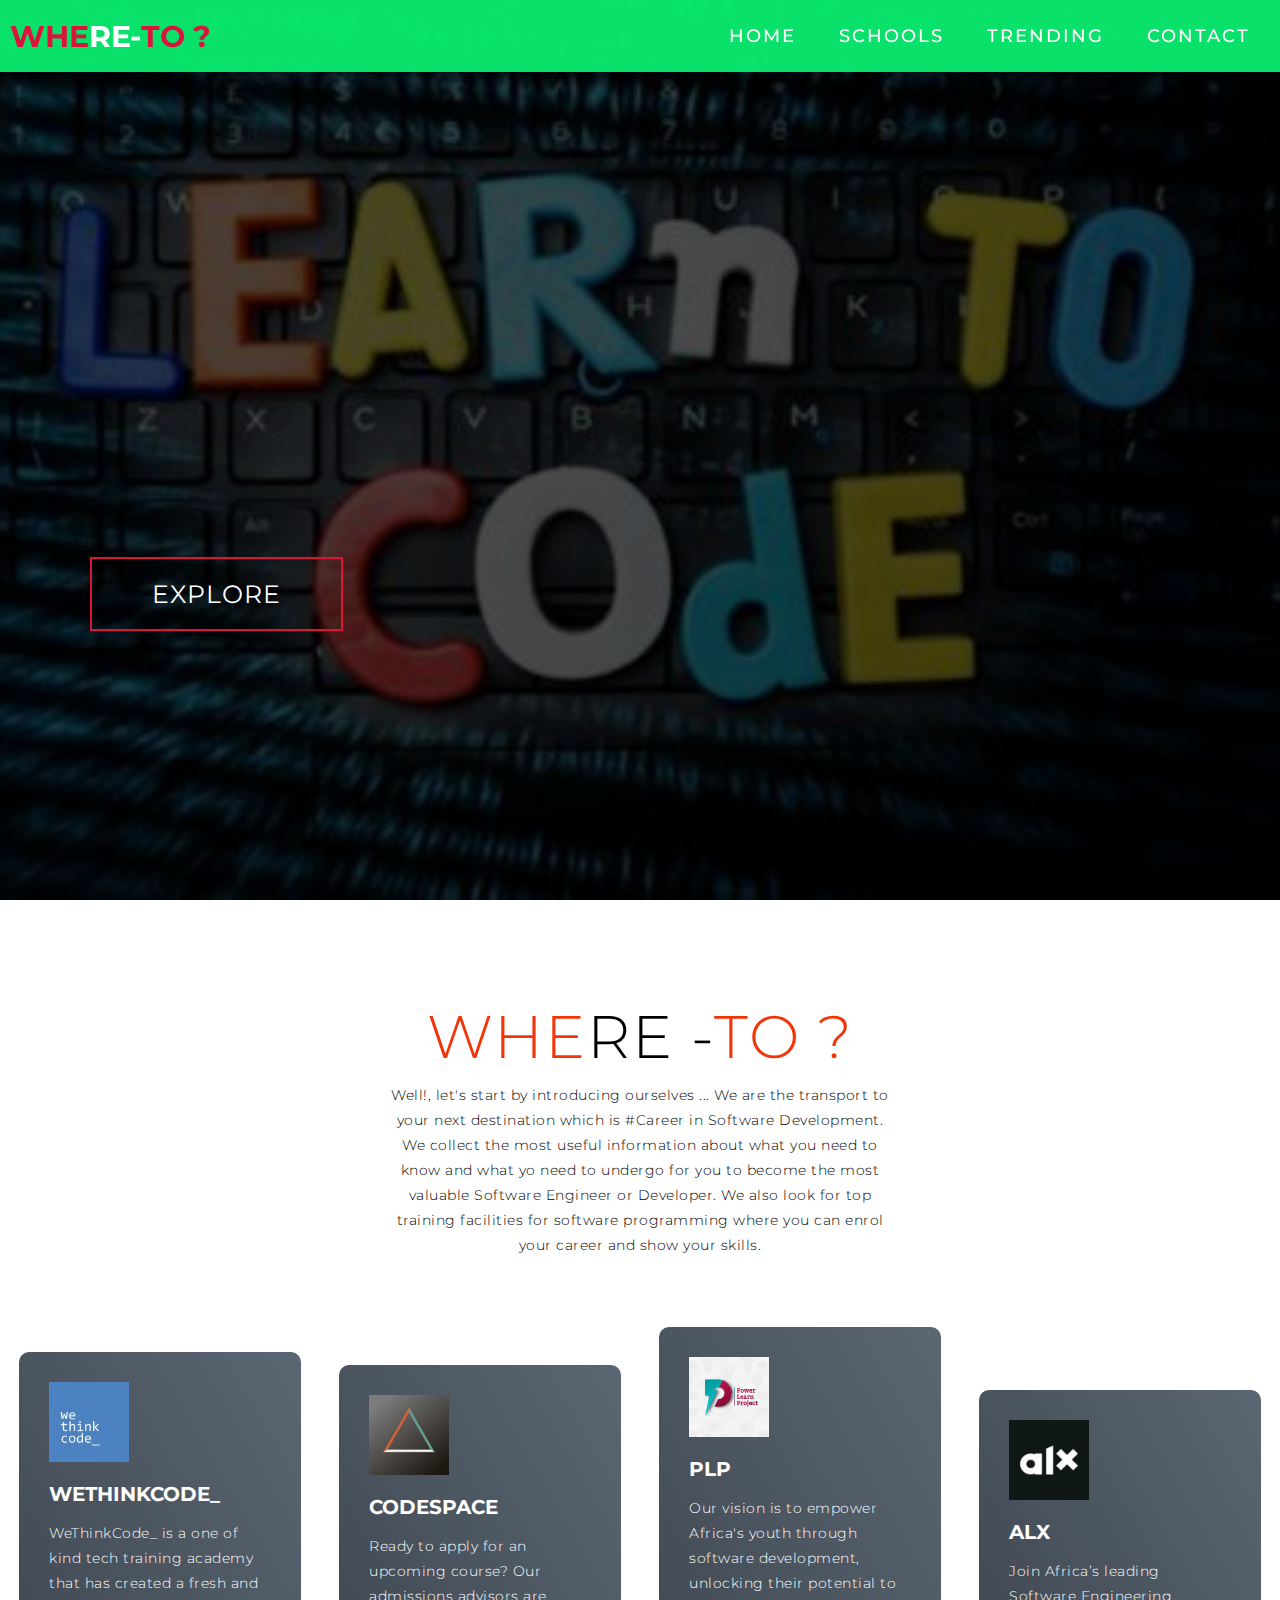
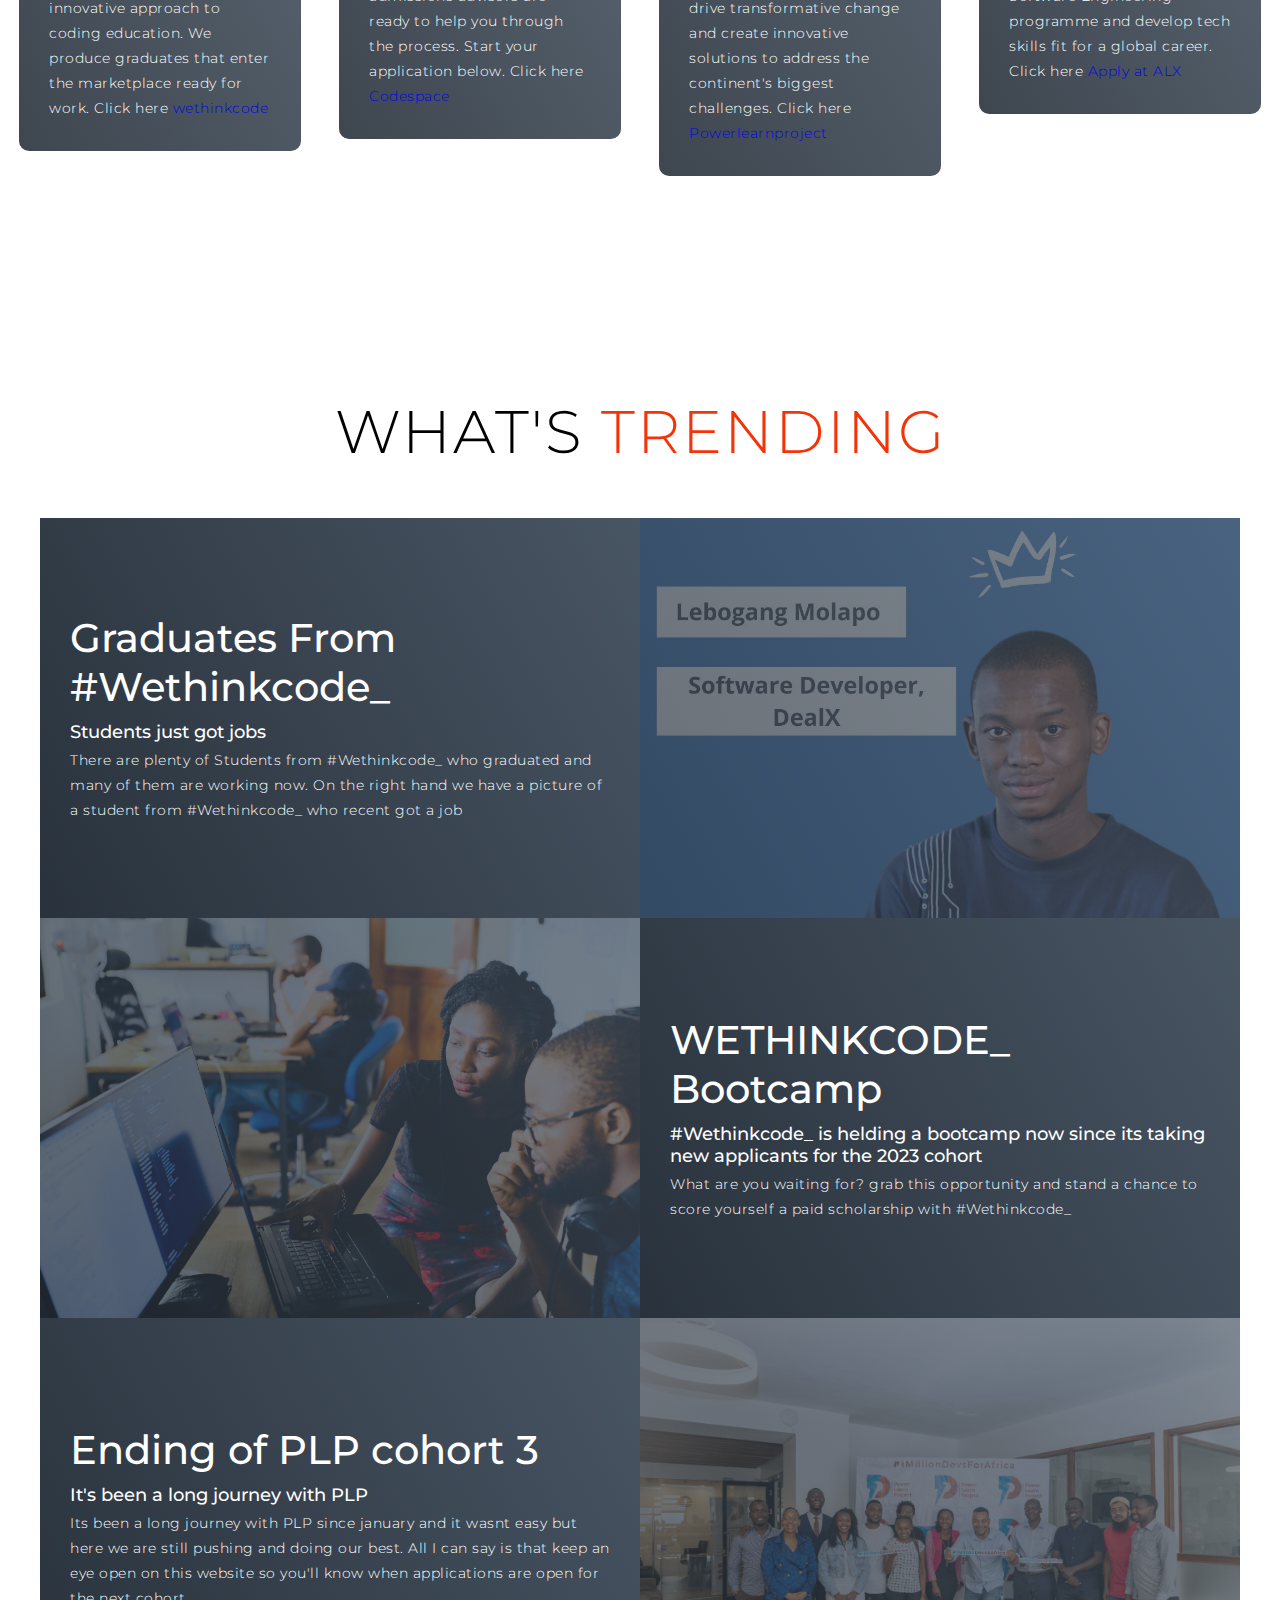
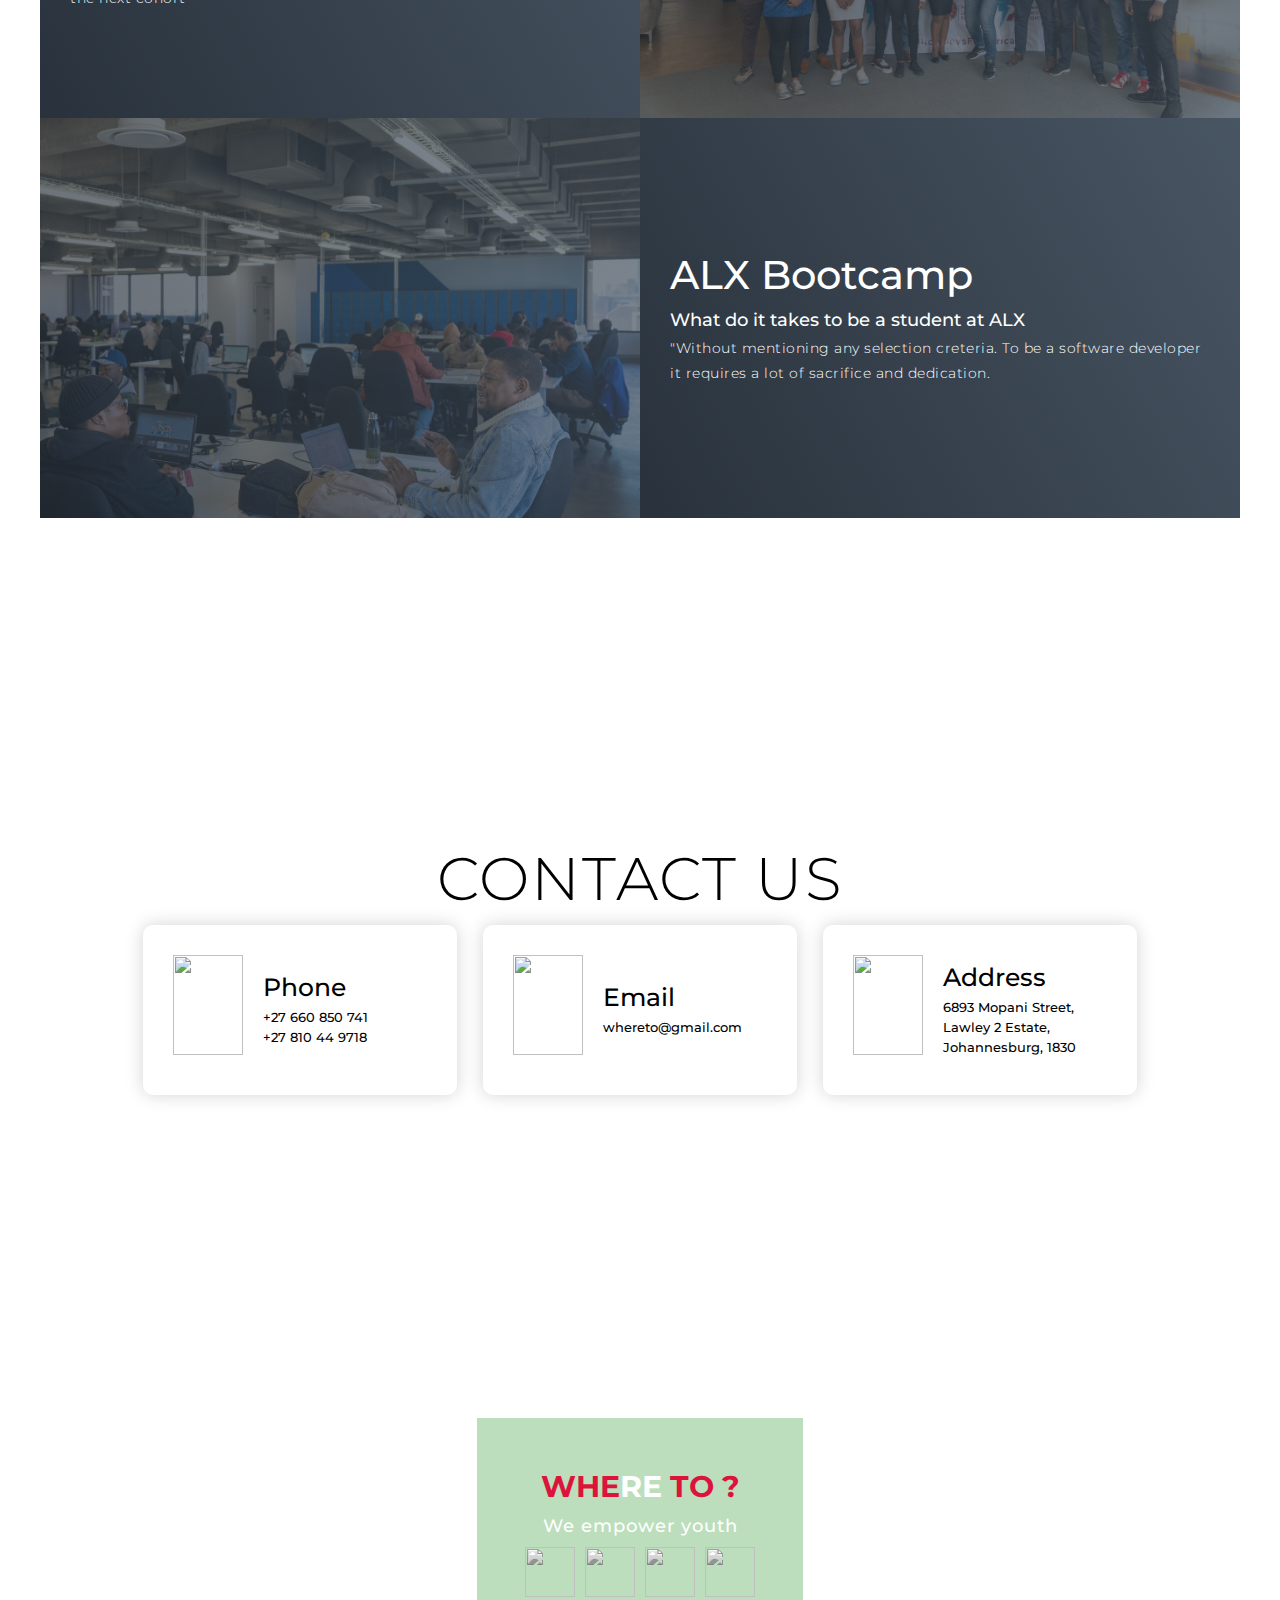
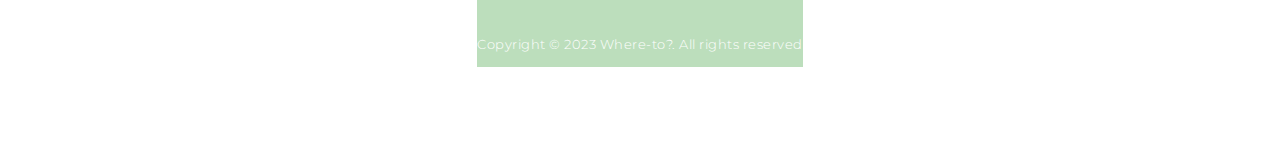
==== commit f7565e52: "Update index.html" ====
--- a/index.html
+++ b/index.html
@@ -42,7 +42,7 @@
         <h1>Get the <span></span></h1>
         <h1>information you need <span></span></h1>
         <h1>About Software Dev <span></span></h1>
-        <a href="index_2.html" type="button" class="cta">Explore</a>
+        <a href="https://www.computerscience.org/careers/software-engineer/" type="button" class="cta">Explore</a>
       </div>
     </div>
   </section>
@@ -59,22 +59,25 @@
         <div class="service-item">
           <div class="icon"><img src="./img/cover-wethinkcode_.jpg" /></div>
           <h2>WETHINKCODE_</h2>
-          <p>Have you ever heard of #Wethinkcode_ ? you need to click here right now <a href="https://www.apply.wethinkcode.co.za/">wethinkcode</a></p>
+          <p>WeThinkCode_ is a one of kind tech training academy that has created a fresh and innovative approach to coding education.
+
+            We produce graduates that enter the marketplace ready for work. Click here <a href="https://www.apply.wethinkcode.co.za/">wethinkcode</a></p>
         </div>
         <div class="service-item">
           <div class="icon"><img src="./img/cover-codespace.jpg" /></div>
           <h2>Codespace</h2>
-          <p>There's more to explore on programming with #Codespace, why wait ? click here <a href="https://www.codespace.co.za/apply/">Codespace</a></p>
+          <p>Ready to apply for an upcoming course? Our admissions advisors are ready to help you
+            through the process. Start your application below. Click here <a href="https://www.codespace.co.za/apply/">Codespace</a></p>
         </div>
         <div class="service-item">
           <div class="icon"><img src="./img/cover-plp.jpg" /></div>
           <h2>PLP</h2>
-          <p>All I can say is that, "the owner of this website is currently studying with PLP, check it up! <a href="https://powerlearnproject.org/">Powerlearnproject</a></p>
+          <p>Our vision is to empower Africa's youth through software development, unlocking their potential to drive transformative change and create innovative solutions to address the continent's biggest challenges. Click here <a href="https://powerlearnproject.org/">Powerlearnproject</a></p>
         </div>
         <div class="service-item">
           <div class="icon"><img src="./img/cover-alx.jpg" /></div>
           <h2>ALX</h2>
-          <p>Everyone is talking about ALX, don't you wanna know about it ? click for more information. <a href="https://www.alxafrica.com/software-engineering/">Apply at ALX</a></p>
+          <p>Join Africa’s leading Software Engineering programme and develop tech skills fit for a global career. Click here <a href="https://www.alxafrica.com/software-engineering/">Apply at ALX</a></p>
         </div>
       </div>
     </div>
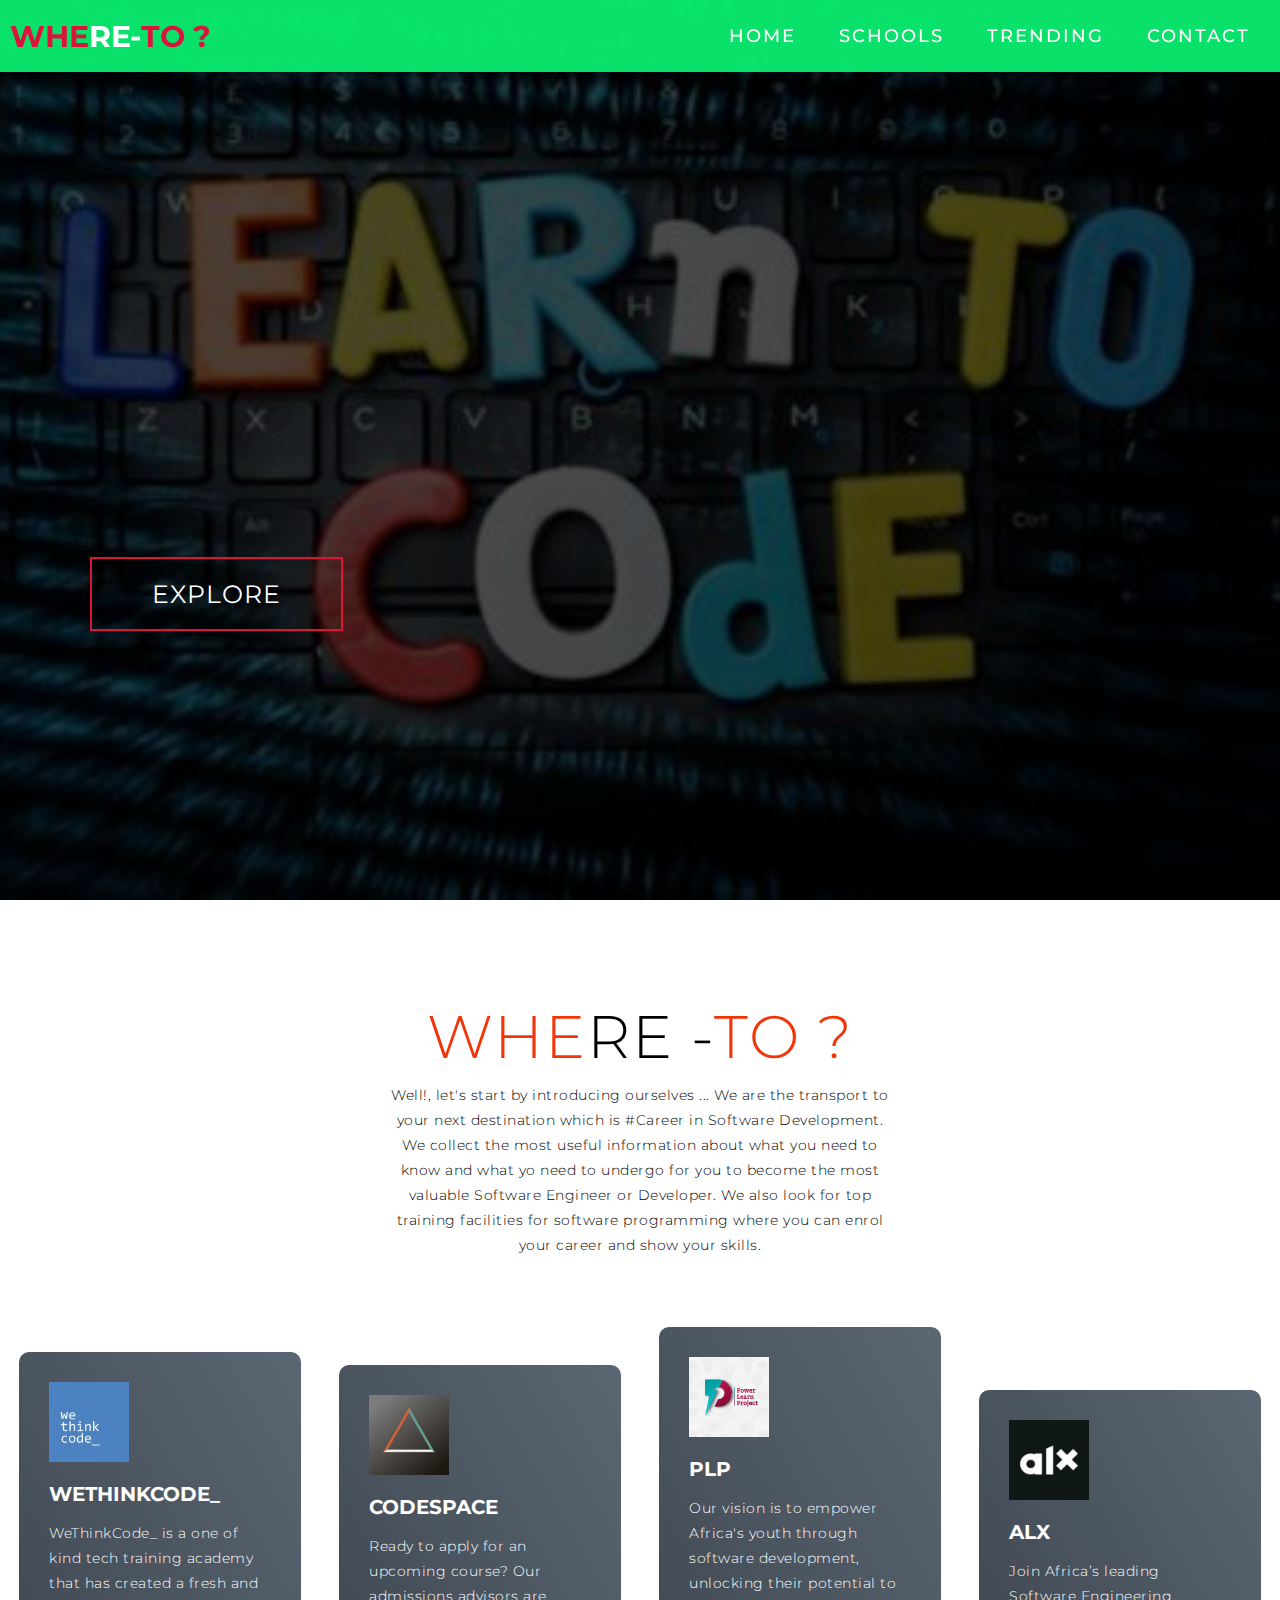
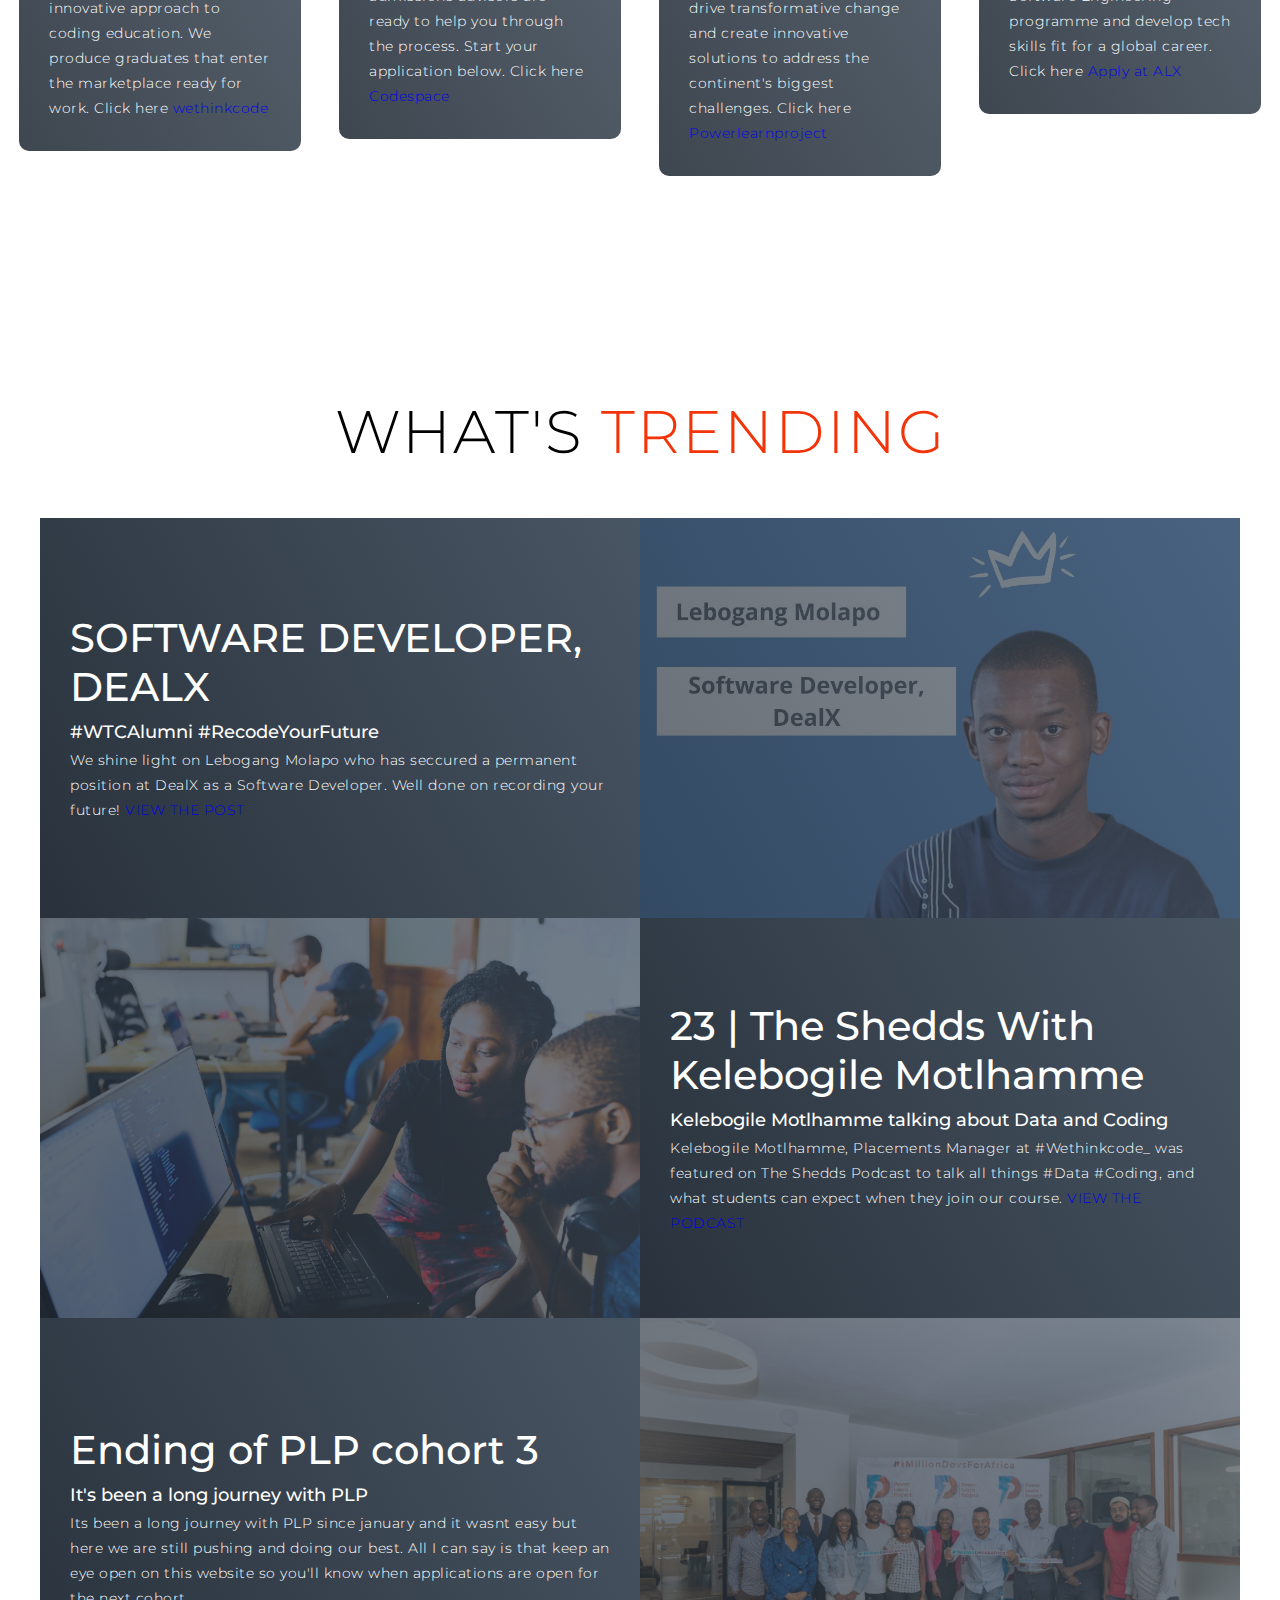
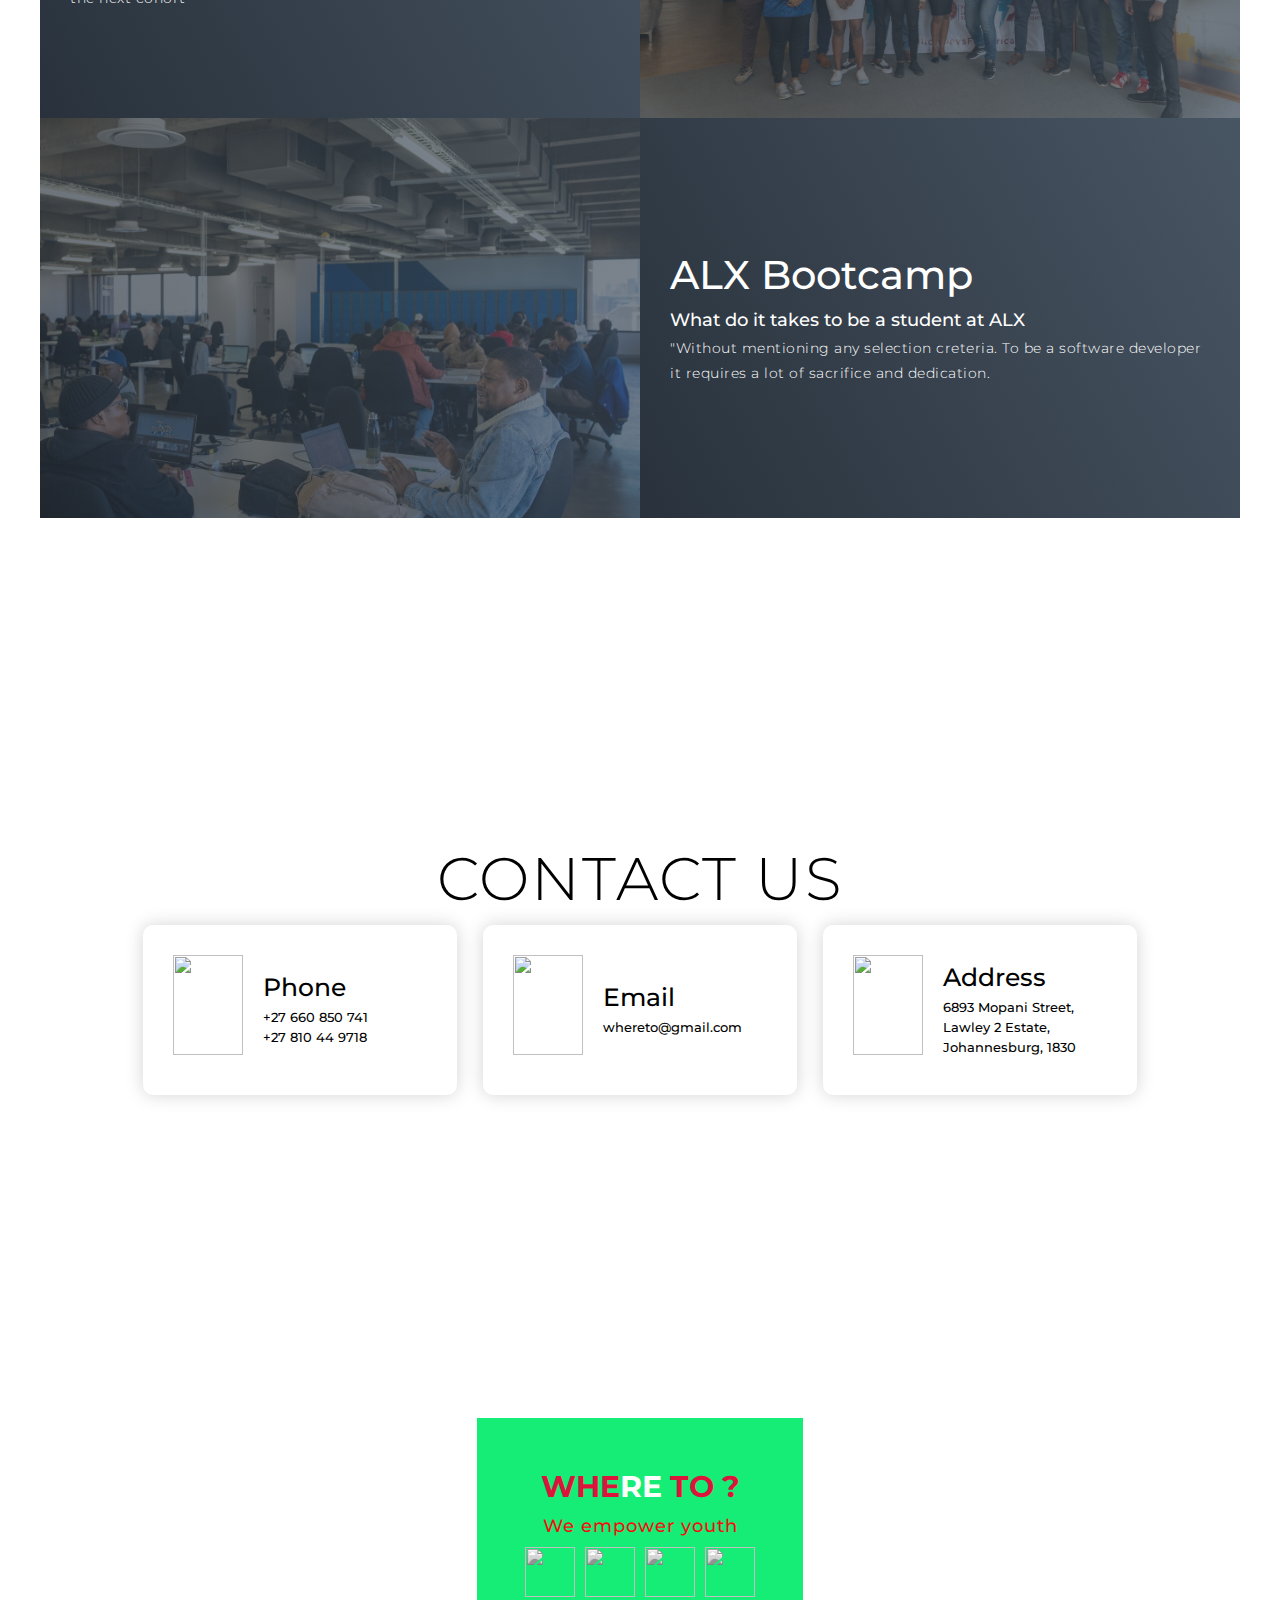
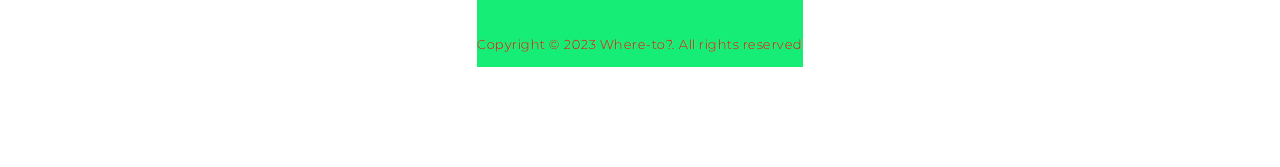
==== commit 69e1e9e6: "Update index.html" ====
--- a/index.html
+++ b/index.html
@@ -93,9 +93,9 @@
       <div class="all-projects">
         <div class="project-item">
           <div class="project-info">
-            <h1>Graduates From #Wethinkcode_</h1>
-            <h2>Students just got jobs</h2>
-            <p>There are plenty of Students from #Wethinkcode_ who graduated and many of them are working now. On the right hand we have a picture of a student from #Wethinkcode_ who recent got a job</p>
+            <h1>SOFTWARE DEVELOPER, DEALX</h1>
+            <h2>#WTCAlumni #RecodeYourFuture</h2>
+            <p> We shine light on Lebogang Molapo who has seccured a permanent position at DealX as a Software Developer. Well done on recording your future!  <a href="https://web.facebook.com/wethinkcode/posts/pfbid02qXXcvdpyZD7YJbzeeusEvFXBXMkikdBURugwfVivS7VALBxk24CK52MkUXksaeASl">VIEW THE POST</a></p>
           </div>
           <div class="project-img">
             <img src="./img/graduate.jpg" alt="img">
@@ -103,9 +103,9 @@
         </div>
         <div class="project-item">
           <div class="project-info">
-            <h1>WETHINKCODE_ Bootcamp</h1>
-            <h2>#Wethinkcode_ is helding a bootcamp now since its taking new applicants for the 2023 cohort</h2>
-            <p>What are you waiting for? grab this opportunity and stand a chance to score yourself a paid scholarship with #Wethinkcode_ </p>
+            <h1>23 | The Shedds With Kelebogile Motlhamme</h1>
+            <h2>Kelebogile Motlhamme talking about Data and Coding</h2>
+            <p>Kelebogile Motlhamme, Placements Manager at #Wethinkcode_ was featured on The Shedds Podcast to talk all things #Data #Coding, and what students can expect when they join our course.  <a href="https://www.facebook.com/100064657300907/posts/681237997374771/?app=fbl">VIEW THE PODCAST</a></p>
           </div>
           <div class="project-img">
             <img src="./img/bootcamp.jpg" alt="img">
@@ -178,16 +178,16 @@
       <h2>We empower youth</h2>
       <div class="social-icon">
         <div class="social-item">
-          <a href="#"><img src="https://img.icons8.com/bubbles/100/000000/facebook-new.png" /></a>
-        </div>
-        <div class="social-item">
-          <a href="#"><img src="https://img.icons8.com/bubbles/100/000000/instagram-new.png" /></a>
-        </div>
-        <div class="social-item">
-          <a href="#"><img src="https://img.icons8.com/bubbles/100/000000/whatsapp.png" /></a>
-        </div>
-        <div class="social-item">
-          <a href="okpoco15@gmail.com"><img src="https://img.icons8.com/bubbles/100/000000/email.png" /></a>
+          <a href="https://facebook.com/profile.php?id=100052574044754"><img src="https://img.icons8.com/bubbles/100/000000/facebook-new.png" /></a>
+        </div>
+        <div class="social-item">
+          <a href="https://www.instagram.com/invites/contact/?!=18r59co3sbyil&utm_content=3w88au0"><img src="https://img.icons8.com/bubbles/100/000000/instagram-new.png" /></a>
+        </div>
+        <div class="social-item">
+          <a href="https://wa.me/qr/07BZ2KNPWRKKM1"><img src="https://img.icons8.com/bubbles/100/000000/whatsapp.png" /></a>
+        </div>
+        <div class="social-item">
+          <a href="https://www.tiktok.com/@os_car_rsa?_t=8dzTQqCSnn4&_r=1"><img src="https://img.icons8.com/bubbles/100/000000/tiktok.png" /></a>
         </div>
       </div>
       <p>Copyright © 2023 Where-to?. All rights reserved</p>
--- a/style.css
+++ b/style.css
@@ -471,7 +471,7 @@
 
 /* Footer */
 #footer {
-	background-color: rgba(0, 128, 0, 0.262);
+	background-color: rgba(9, 236, 111, 0.952);
 }
 #footer .footer {
 	min-height: 200px;
@@ -480,7 +480,7 @@
 	padding-bottom: 10px;
 }
 #footer h2 {
-	color: white;
+	color: rgb(245, 12, 12);
 	font-weight: 500;
 	font-size: 1.8rem;
 	letter-spacing: 0.1rem;
@@ -504,7 +504,7 @@
 	filter: grayscale(0);
 }
 #footer p {
-	color: white;
+	color: rgb(233, 11, 11);
 	font-size: 1.3rem;
 }
 /* End Footer */
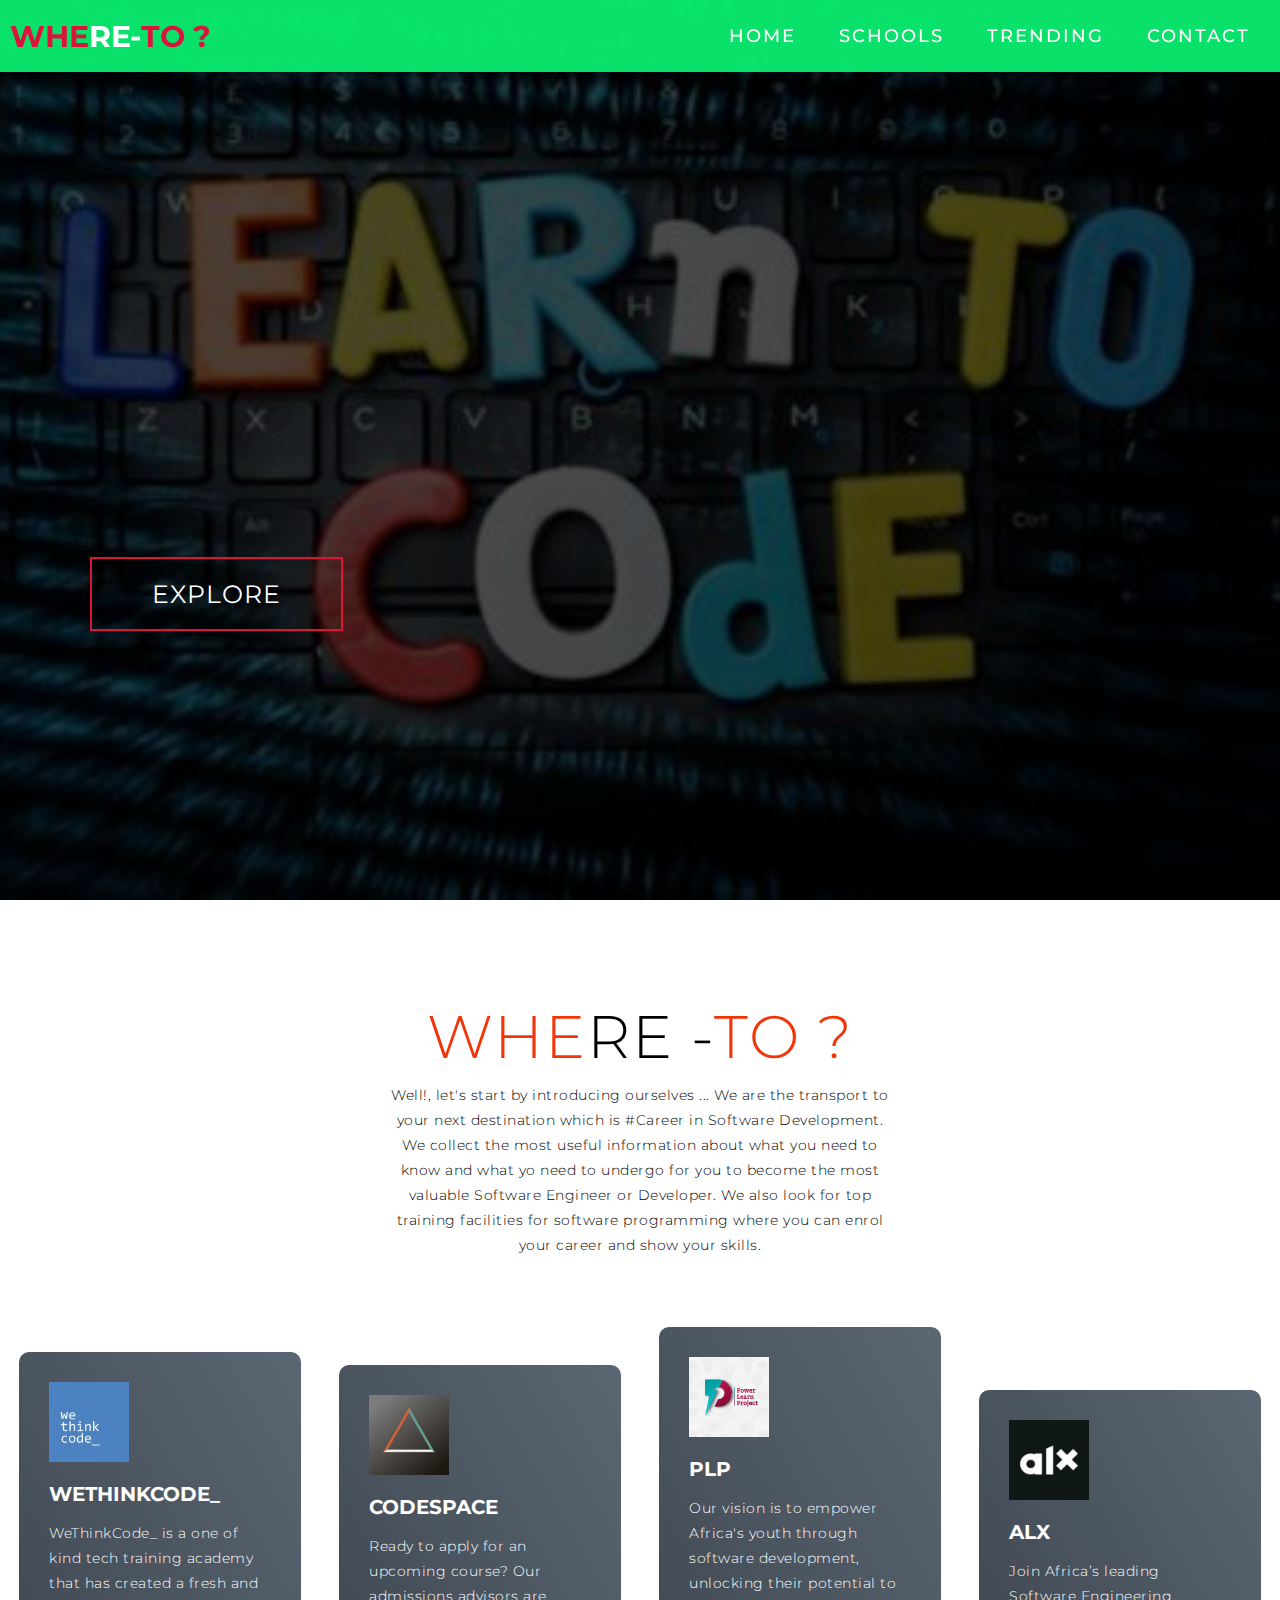
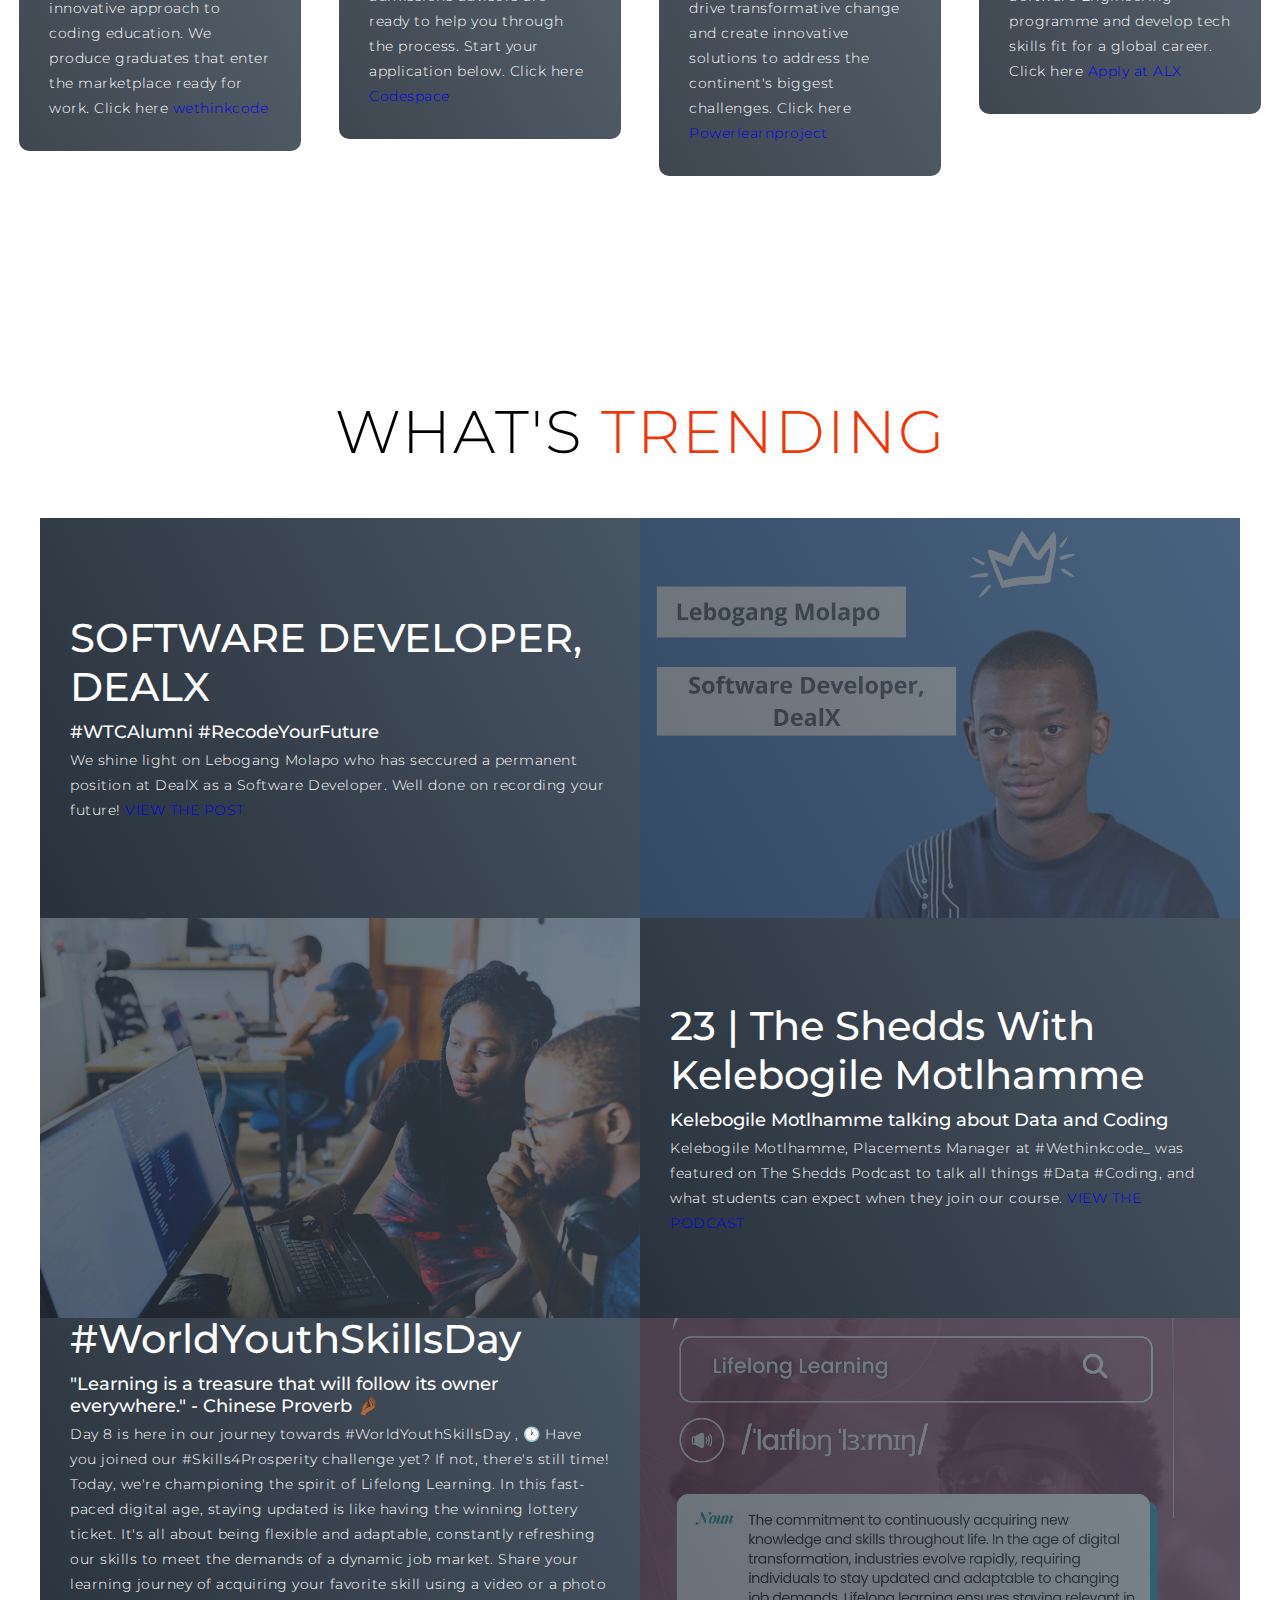
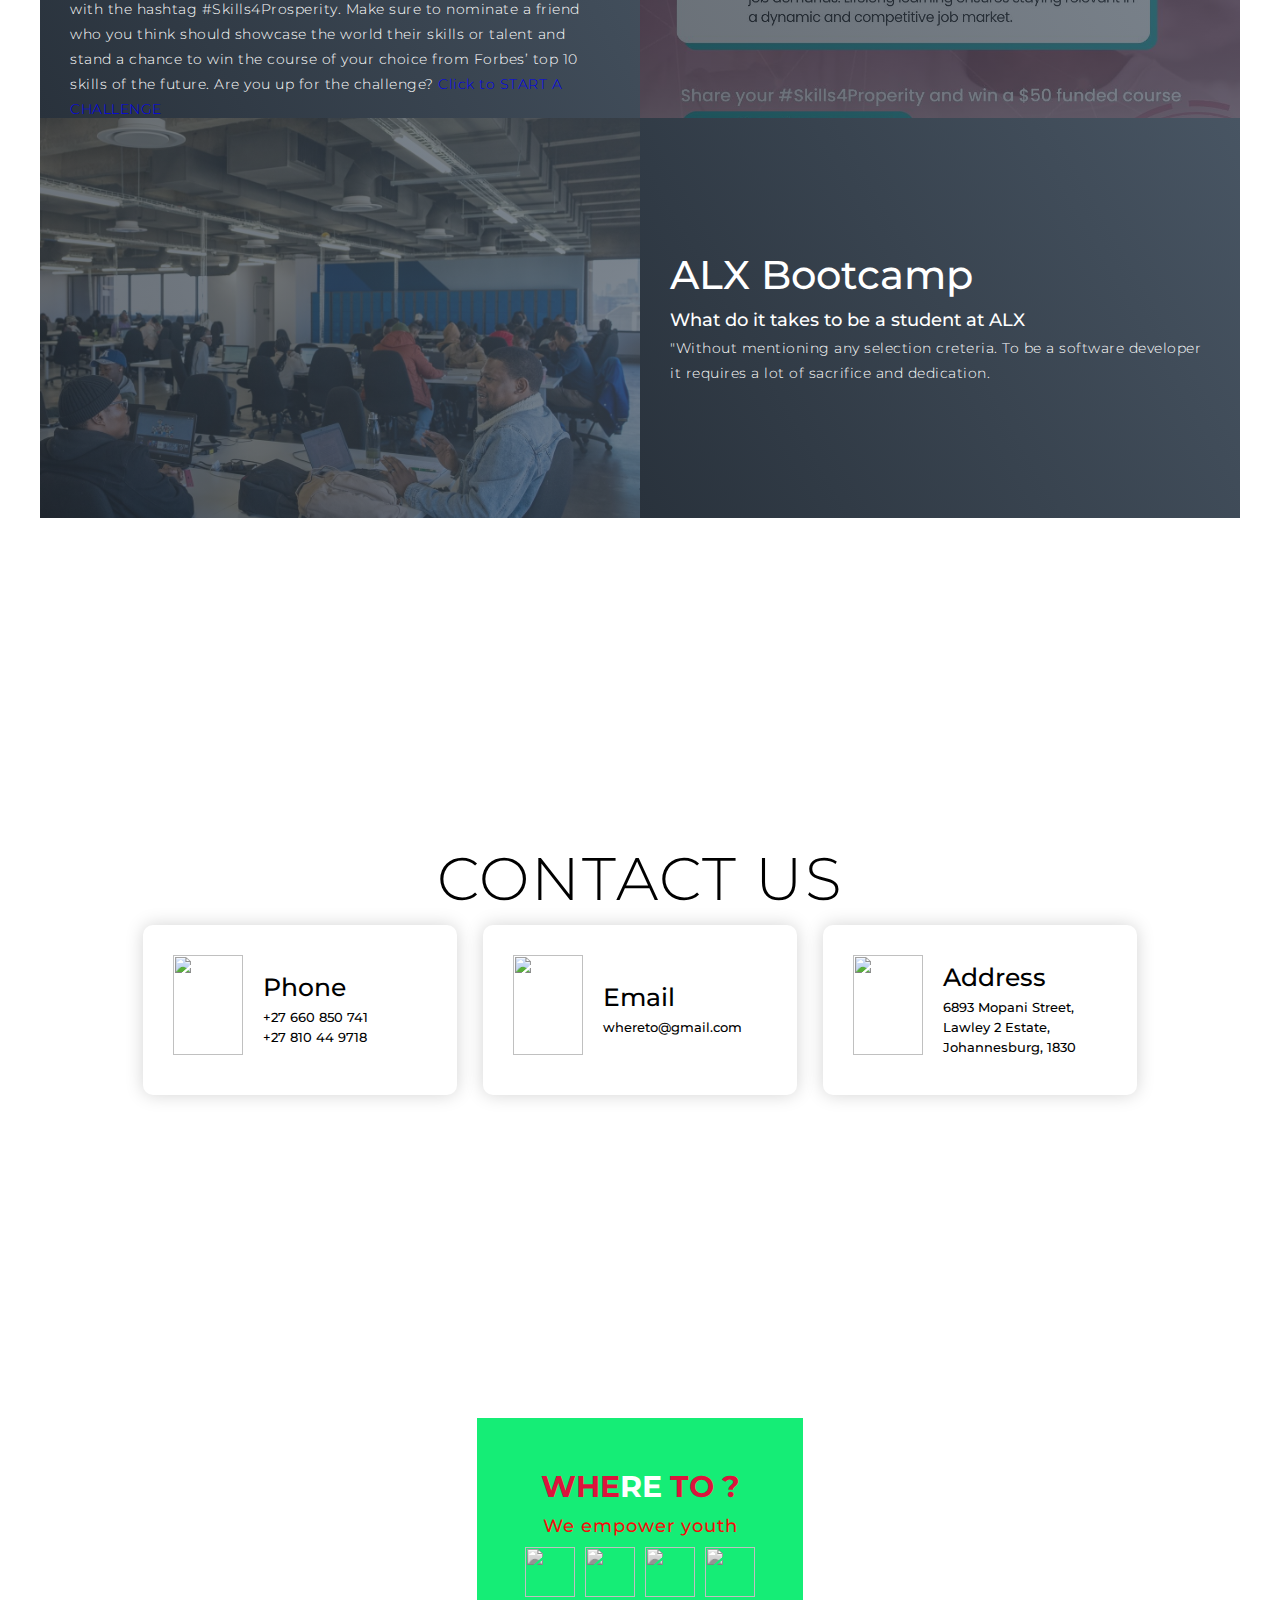
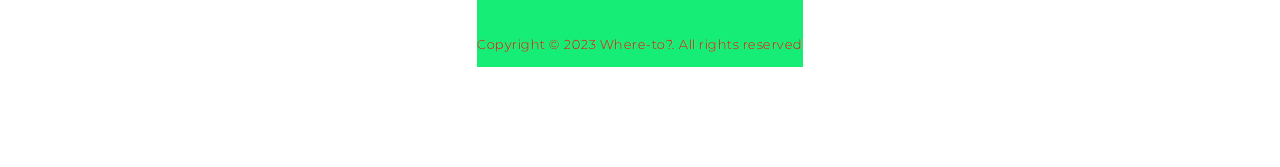
==== commit 31c11315: "updated" ====
--- a/index.html
+++ b/index.html
@@ -113,9 +113,13 @@
         </div>
         <div class="project-item">
           <div class="project-info">
-            <h1>Ending of PLP cohort 3</h1>
-            <h2>It's been a long journey with PLP</h2>
-            <p>Its been a long journey with PLP since january and it wasnt easy but here we are still pushing and doing our best. All I can say is that keep an eye open on this website so you'll know when applications are open for the next cohort</p>
+            <h1> #WorldYouthSkillsDay</h1>
+            <h2>"Learning is a treasure that will follow its owner everywhere." - Chinese Proverb 🤌🏾</h2>
+            <p>Day 8 is here in our journey towards #WorldYouthSkillsDay , 🕐 Have you joined our #Skills4Prosperity challenge yet? If not, there's still time! 
+              Today, we're championing the spirit of Lifelong Learning. In this fast-paced digital age, staying updated is like having the winning lottery ticket. It's all about being flexible and adaptable, constantly refreshing our skills to meet the demands of a dynamic job market.
+              Share your learning journey of acquiring your favorite skill using a video or a photo with the hashtag #Skills4Prosperity.
+              Make sure to nominate a friend who you think should showcase the world their skills or talent and stand a chance to win the course of your choice from Forbes’ top 10 skills of the future. 
+              Are you up for the challenge?  <a href="https://docs.google.com/forms/d/e/1FAIpQLSf59mlQPolUO7Q75p38pDjgSBrd3VNygqHLysUZ0MWQELcVAA/viewform">Click to START A CHALLENGE</a></p>
           </div>
           <div class="project-img">
             <img src="./img/PLP-graduate.jpg" alt="img">
--- a/style.css
+++ b/style.css
@@ -422,6 +422,8 @@
 	opacity: 0.7;
 }
 
+
+
 /* Projects section Ends */
 
 
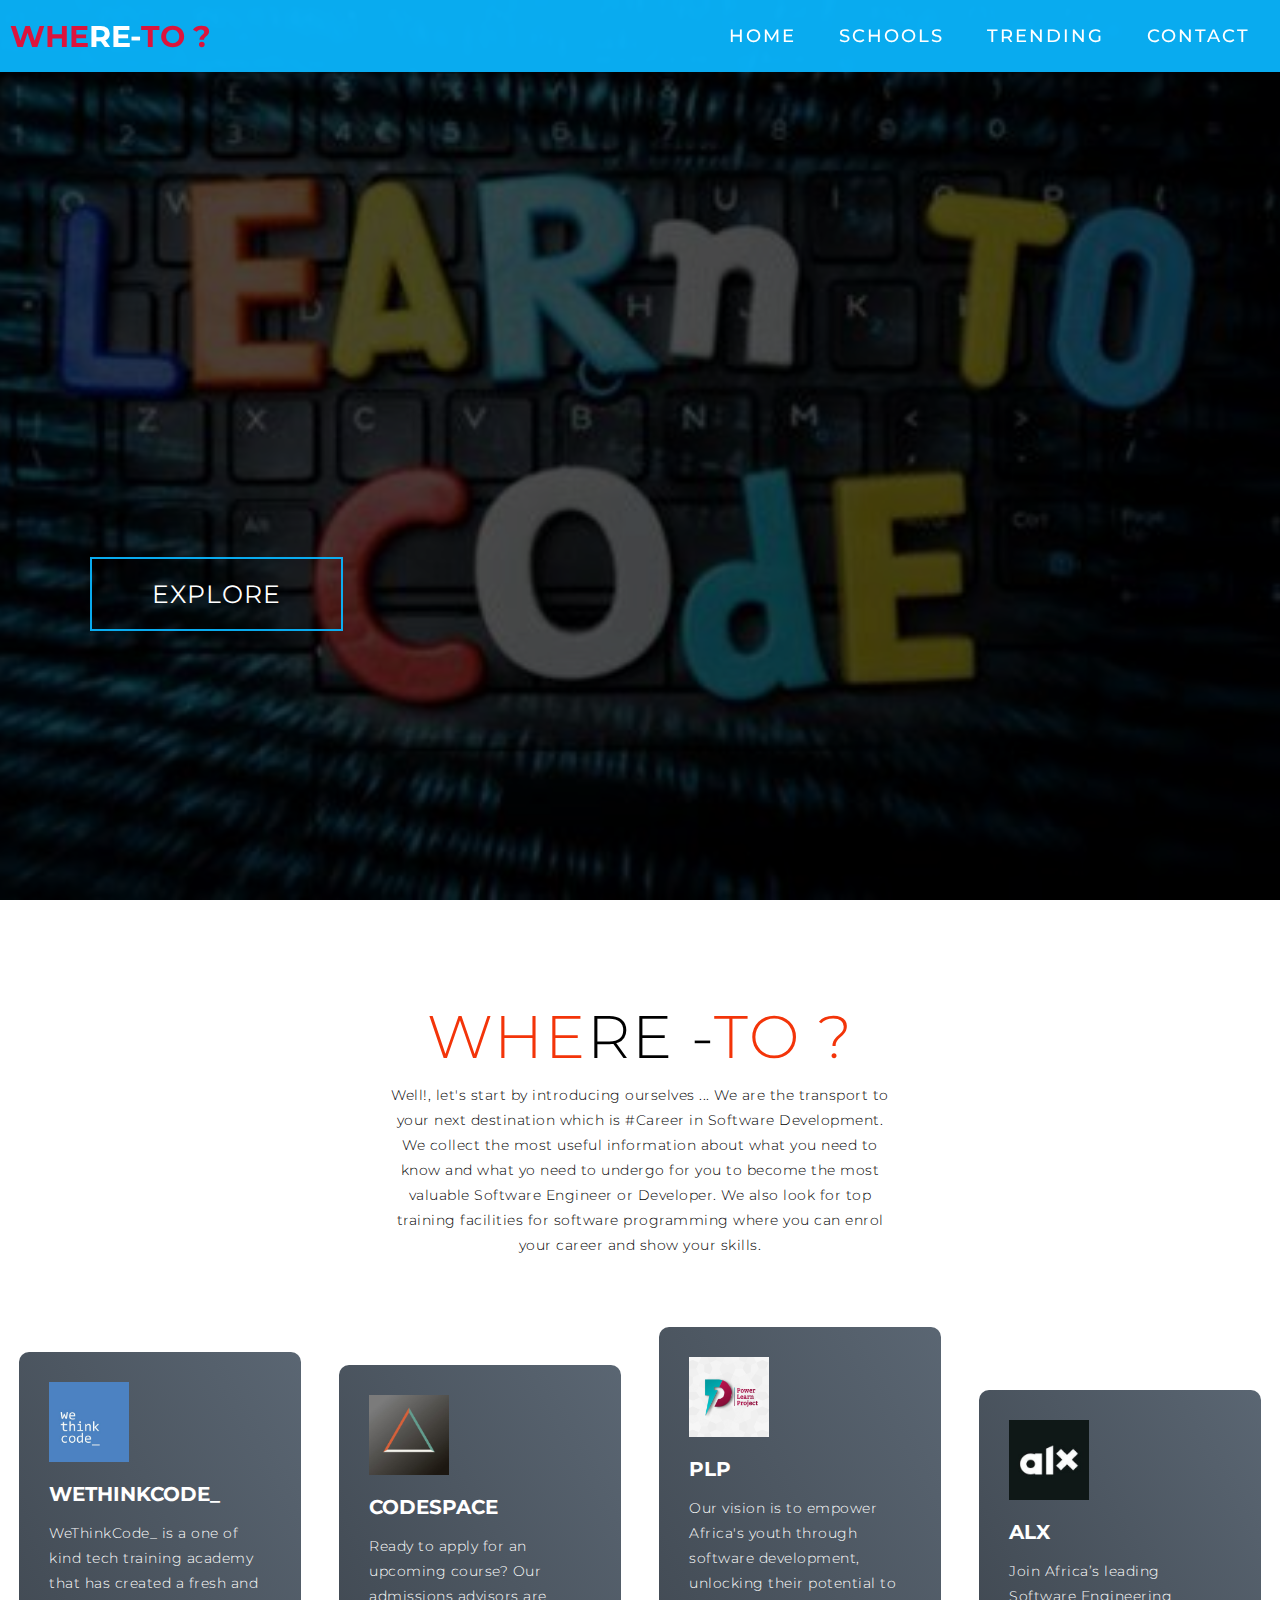
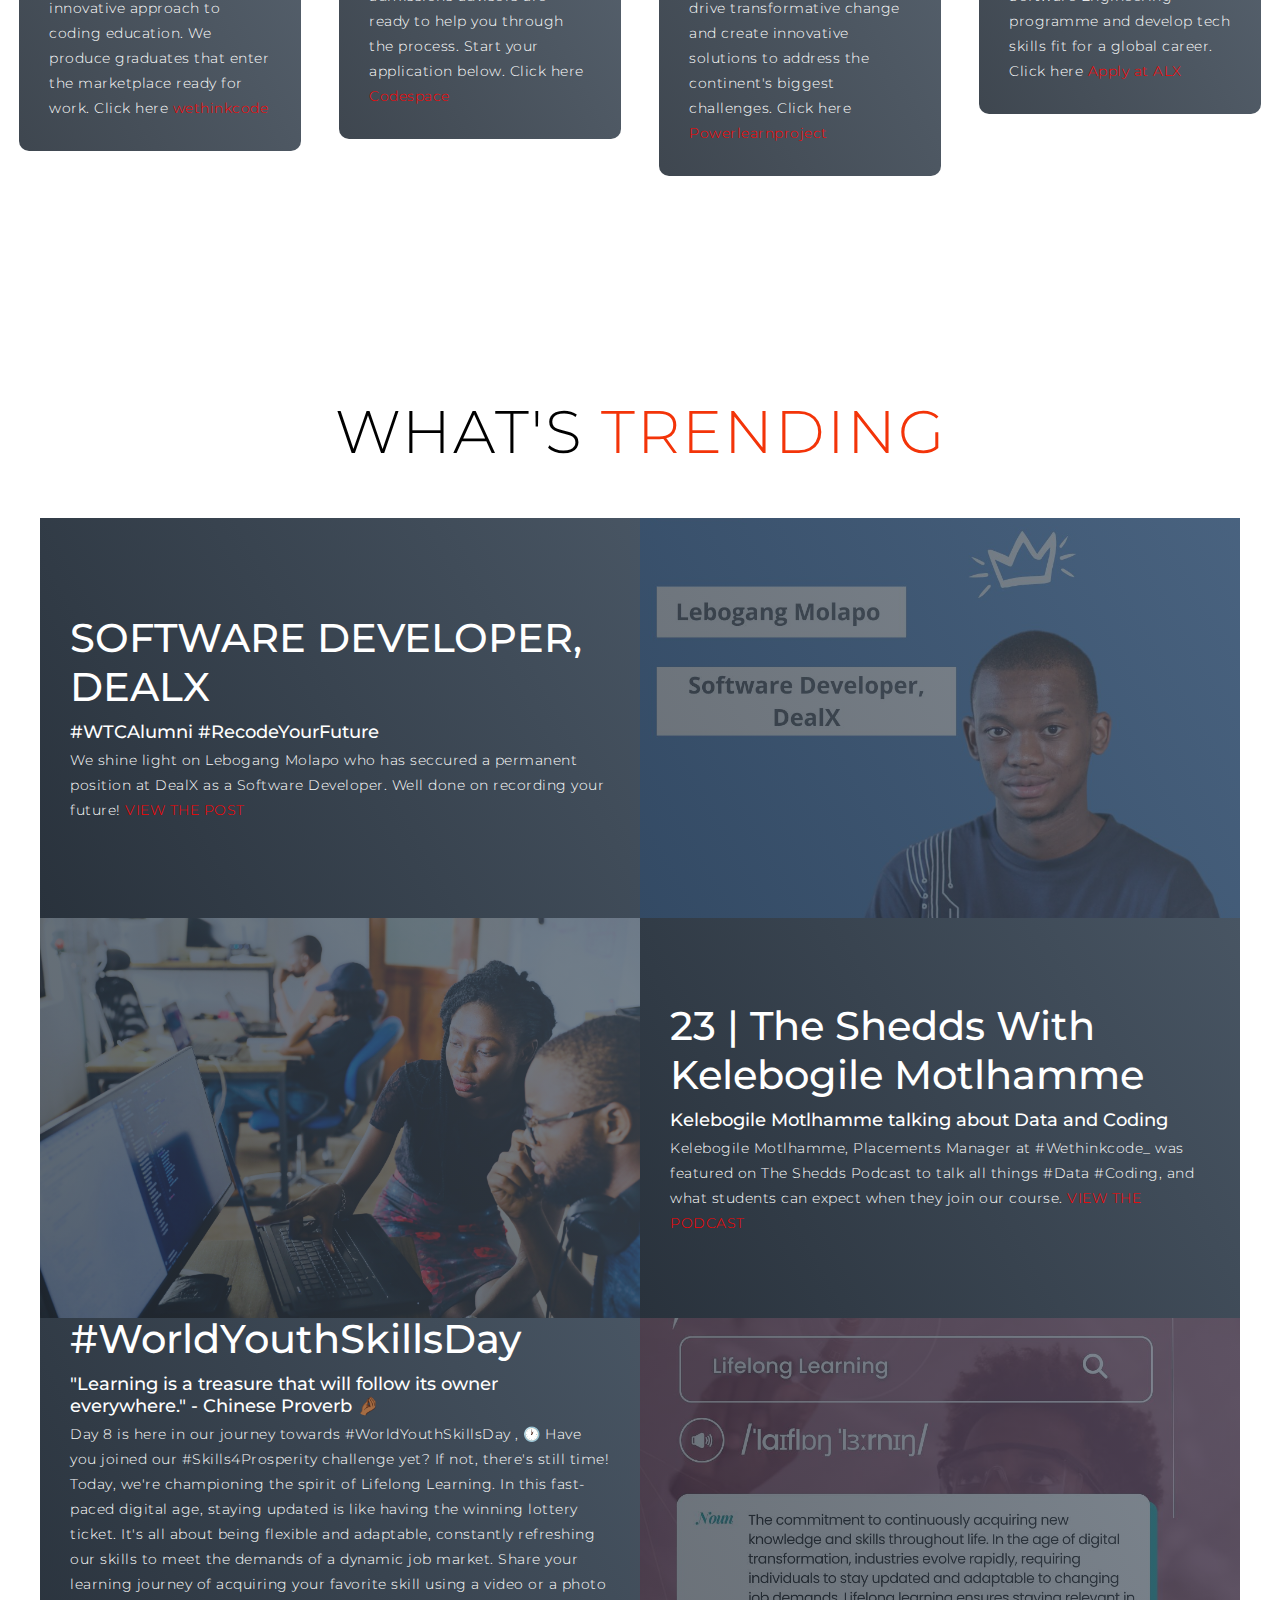
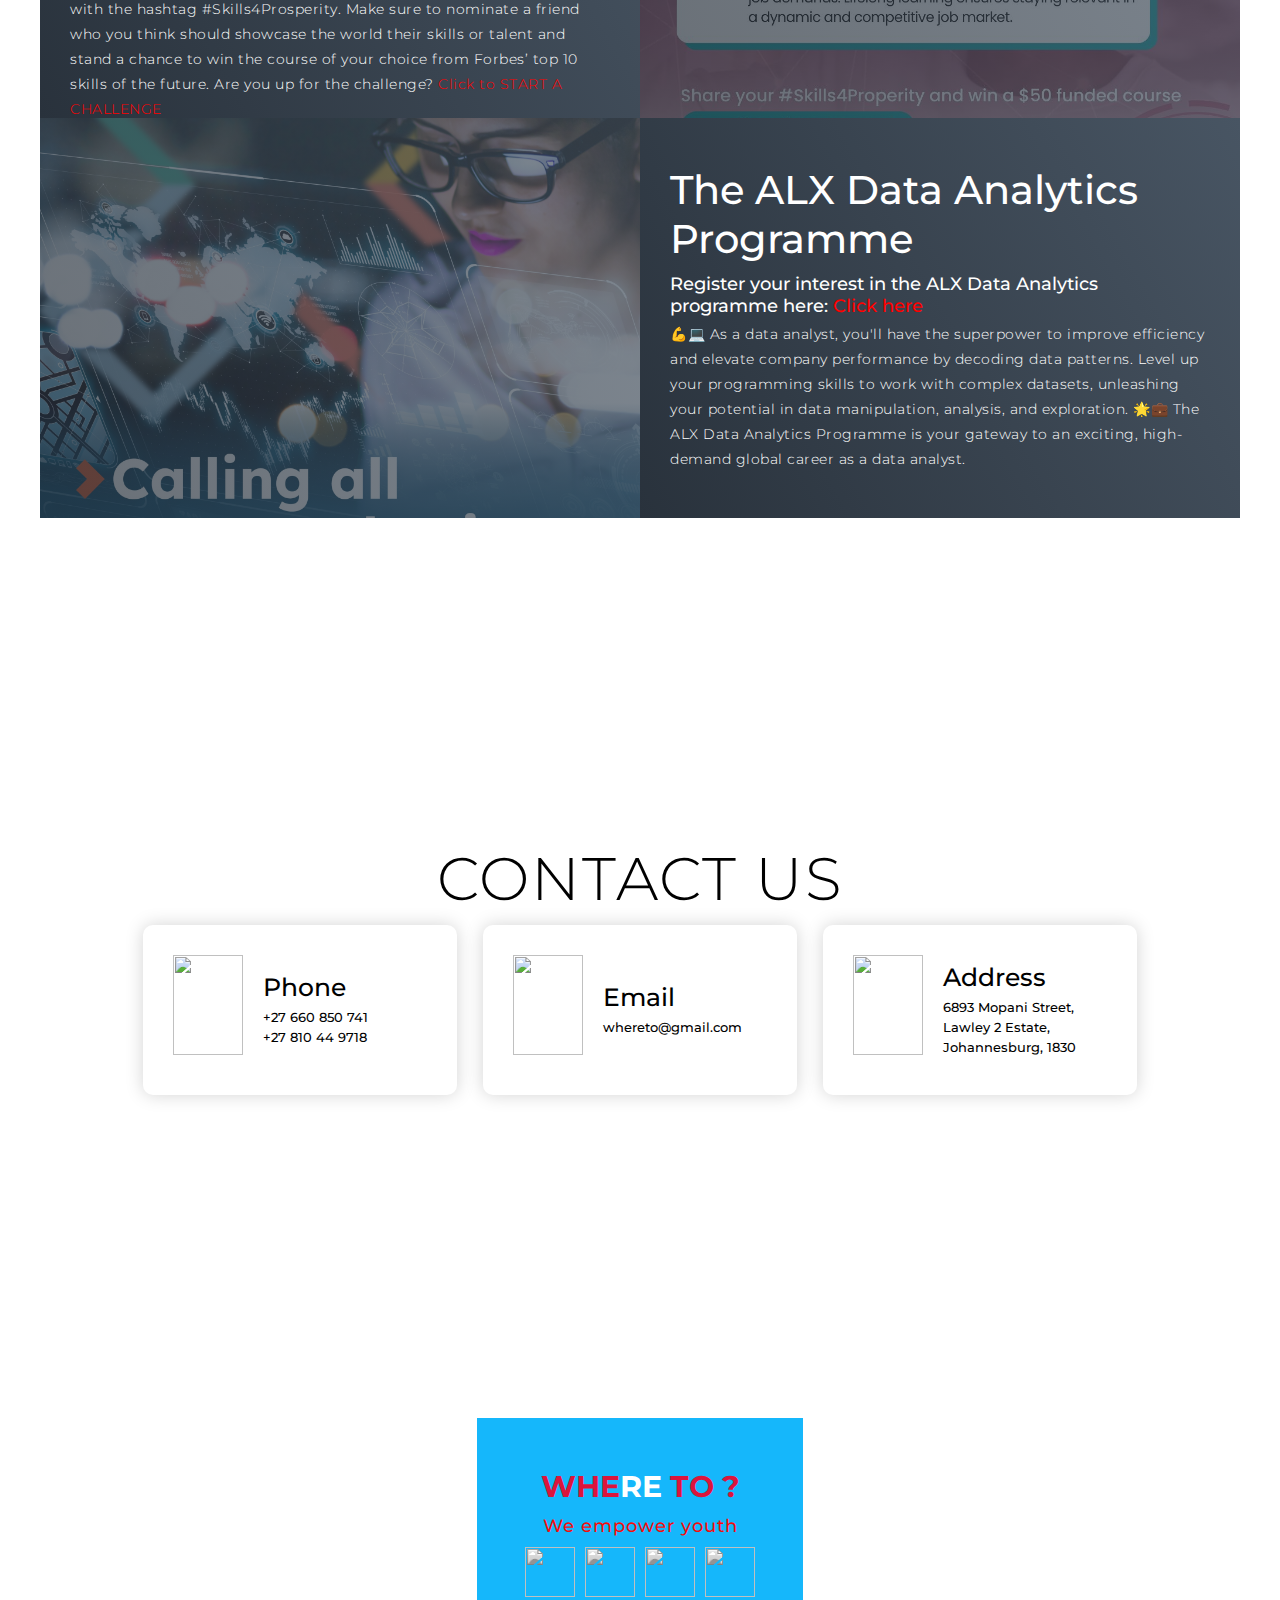
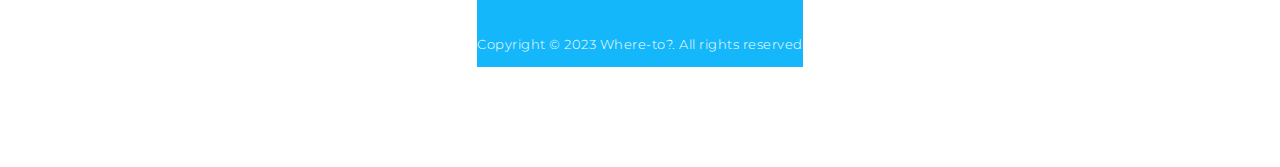
==== commit 387b8972: "updated" ====
--- a/index.html
+++ b/index.html
@@ -127,9 +127,10 @@
         </div>
         <div class="project-item">
           <div class="project-info">
-            <h1>ALX Bootcamp</h1>
-            <h2>What do it takes to be a student at ALX</h2>
-            <p>"Without mentioning any selection creteria. To be a software developer it requires a lot of sacrifice and dedication. </p>
+            <h1>The ALX Data Analytics Programme</h1>
+            <h2>Register your interest in the ALX Data Analytics programme here: <a href="https://l.facebook.com/l.php?u=https%3A%2F%2Ftech.alxafrica.com%2Fdata-analytics-programme-johannesburg%3Ffbclid%3DIwAR2hr7o6Ynb9sqmJ2X5uLaLIucfk33IApJ4QXHbzJyx2Fpi3bKKgbOj246A&h=AT3SZT1AzZgsrbWtD9uJVJkO0BADEG5C2Id2dLwsROEWJCYny5xzvvssaGdi-6EdCBj_NSOO3vWpkK1SjAMBVis9jr82yZAGekckDzEeb4AB369ey1FYoTZ8dNVpHrrowtor&__tn__=-UK-R&c[0]=[base64]">Click here</a></h2>
+            <p>💪💻 As a data analyst, you'll have the superpower to improve efficiency and elevate company performance by decoding data patterns. Level up your programming skills to work with complex datasets, unleashing your potential in data manipulation, analysis, and exploration.
+              🌟💼 The ALX Data Analytics Programme is your gateway to an exciting, high-demand global career as a data analyst. </p>
           </div>
           <div class="project-img">
             <img src="./img/alx-bootcamp.jpg" alt="img">
--- a/style.css
+++ b/style.css
@@ -50,7 +50,7 @@
 	padding: 10px 30px;
 	color: white;
 	background-color: transparent;
-	border: 2px solid crimson;
+	border: 2px solid rgba(9, 179, 251, 0.952);
 	font-size: 2rem;
 	text-transform: uppercase;
 	letter-spacing: 0.1rem;
@@ -60,7 +60,7 @@
 }
 .cta:hover {
 	color: white;
-	background-color: crimson;
+	background-color: pink;
 }
 .brand h1 {
 	font-size: 3rem;
@@ -82,7 +82,7 @@
 }
 #header .header {
 	min-height: 8vh;
-	background-color: rgba(9, 236, 111, 0.952);
+	background-color: rgba(9, 179, 251, 0.952);
 	transition: 0.3s ease background-color;
 }
 #header .nav-bar {
@@ -248,7 +248,7 @@
 	left: 0;
 	height: 100%;
 	width: 0;
-	background-color: crimson;
+	background-color: pink;
 	animation: text_reveal_box 1s ease;
 	animation-delay: 0.5s;
 }
@@ -312,6 +312,12 @@
 	justify-content: center;
 	flex-wrap: wrap;
 	margin-top: 50px;
+}
+#services .service-item a {
+	color: red;
+}
+#services .service-item a::after {
+	color: orange
 }
 #services .service-item {
 	flex-basis: 80%;
@@ -405,6 +411,12 @@
 #projects .project-info p {
 	color: white;
 }
+#projects .project-info a {
+	color: red;
+}
+#projects .contact-info a::after {
+	color: orange;
+}
 #projects .project-img {
 	flex-basis: 50%;
 	height: 300px;
@@ -421,8 +433,6 @@
 	background-image: linear-gradient(60deg, #29323c 0%, #485563 100%);
 	opacity: 0.7;
 }
-
-
 
 /* Projects section Ends */
 
@@ -473,7 +483,7 @@
 
 /* Footer */
 #footer {
-	background-color: rgba(9, 236, 111, 0.952);
+	background-color: rgba(9, 179, 251, 0.952);
 }
 #footer .footer {
 	min-height: 200px;
@@ -506,7 +516,7 @@
 	filter: grayscale(0);
 }
 #footer p {
-	color: rgb(233, 11, 11);
+	color: white;
 	font-size: 1.3rem;
 }
 /* End Footer */
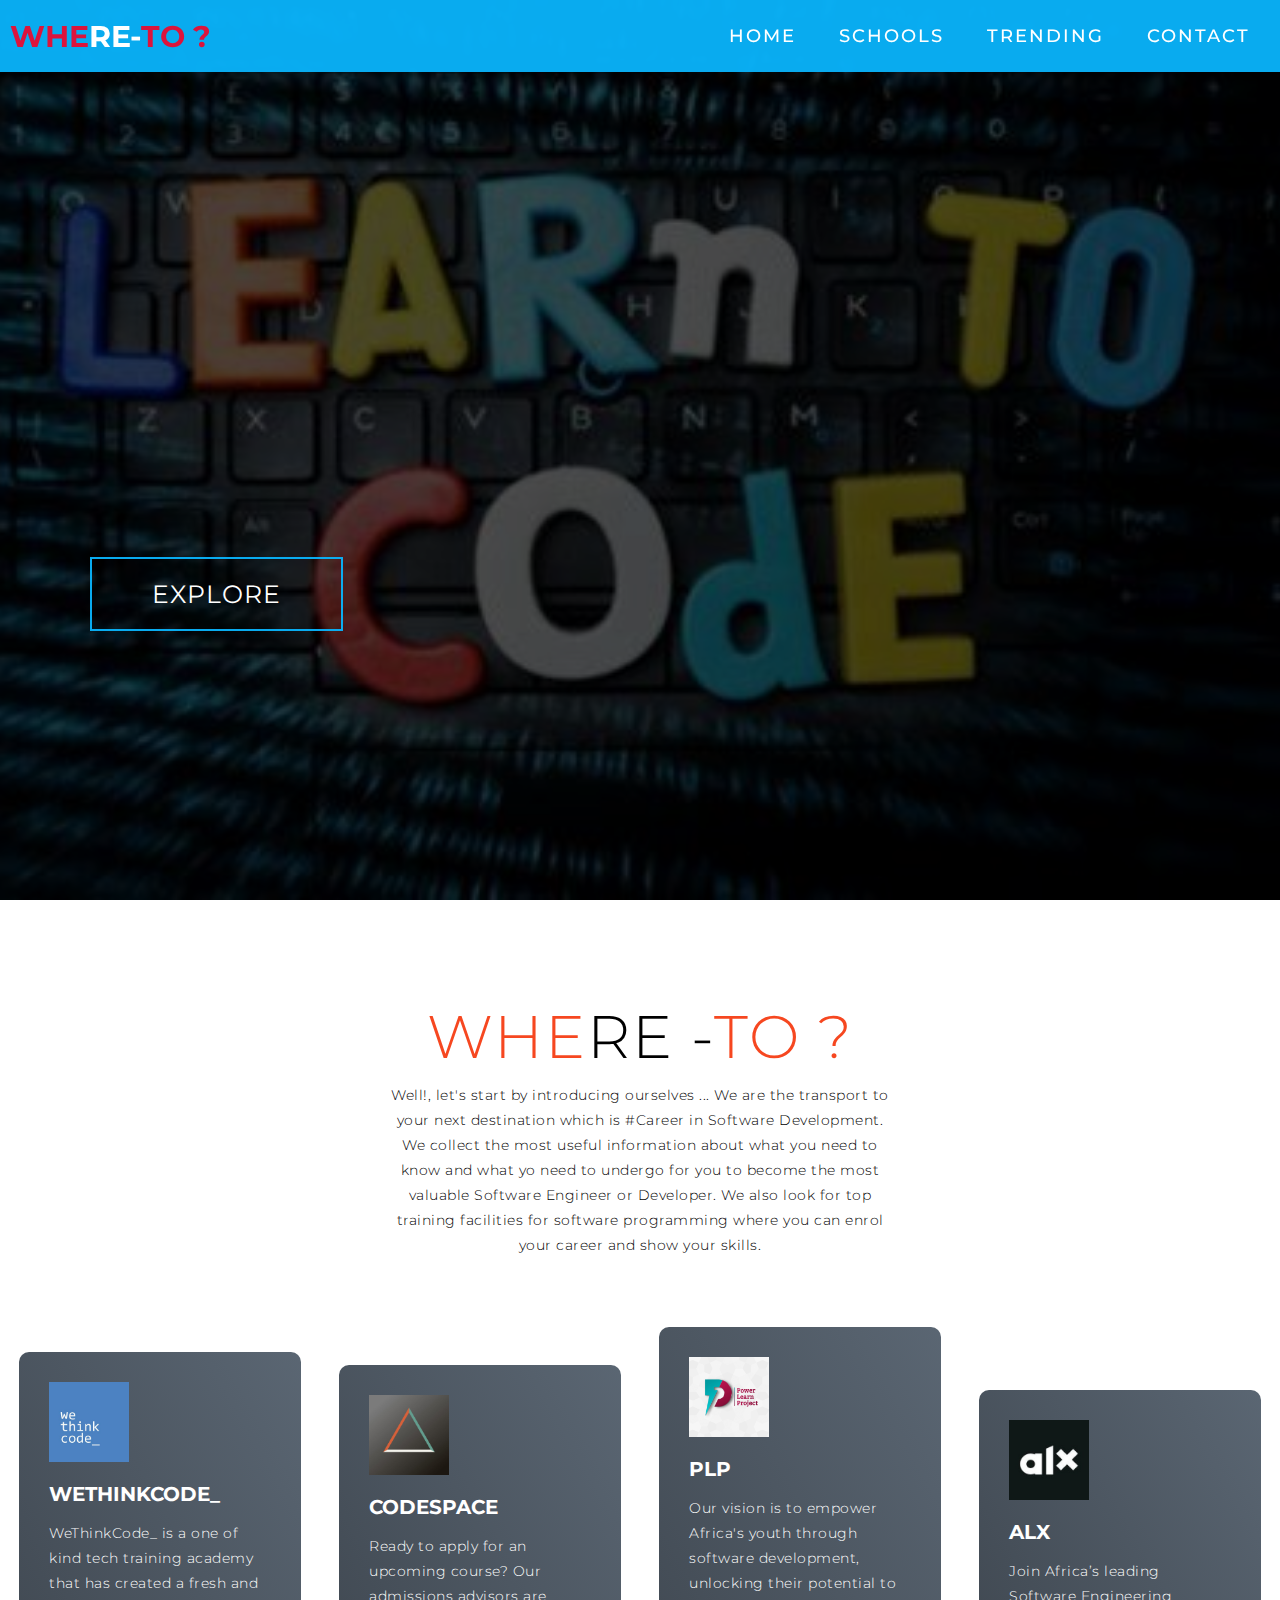
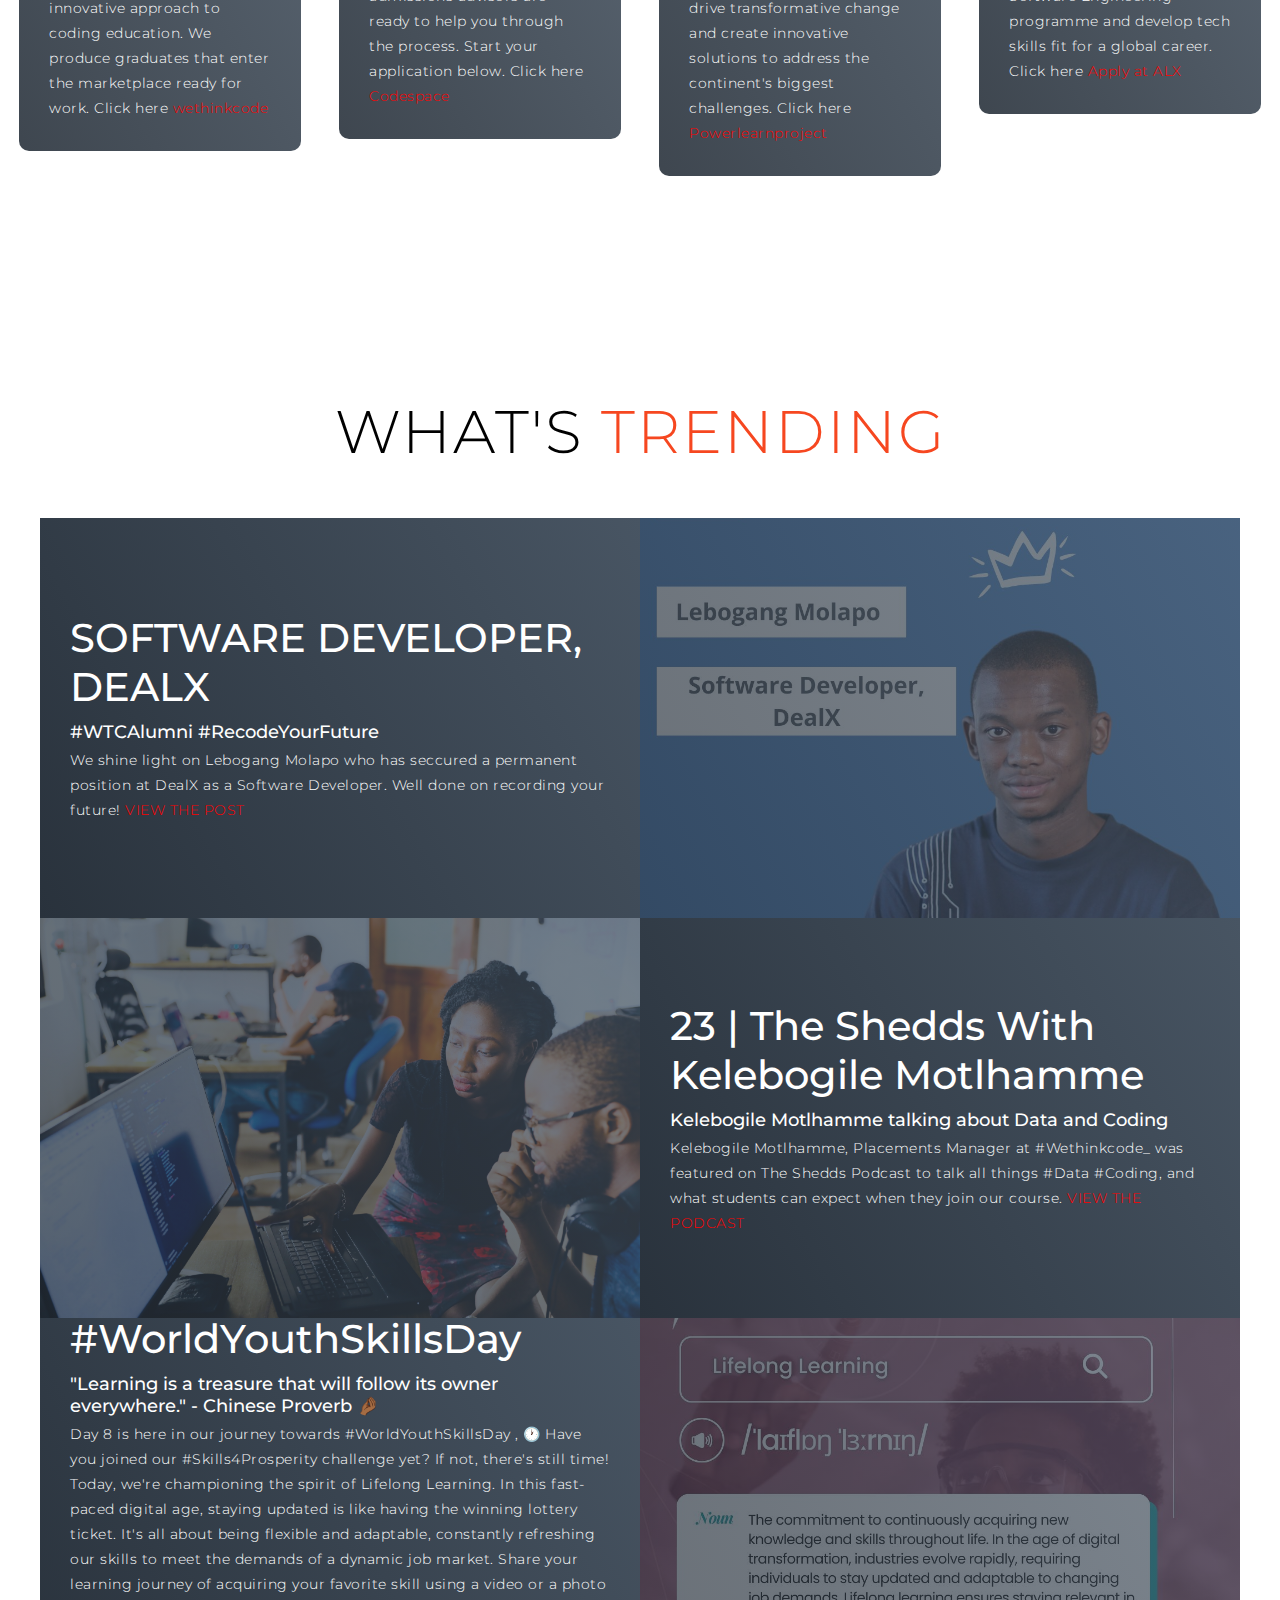
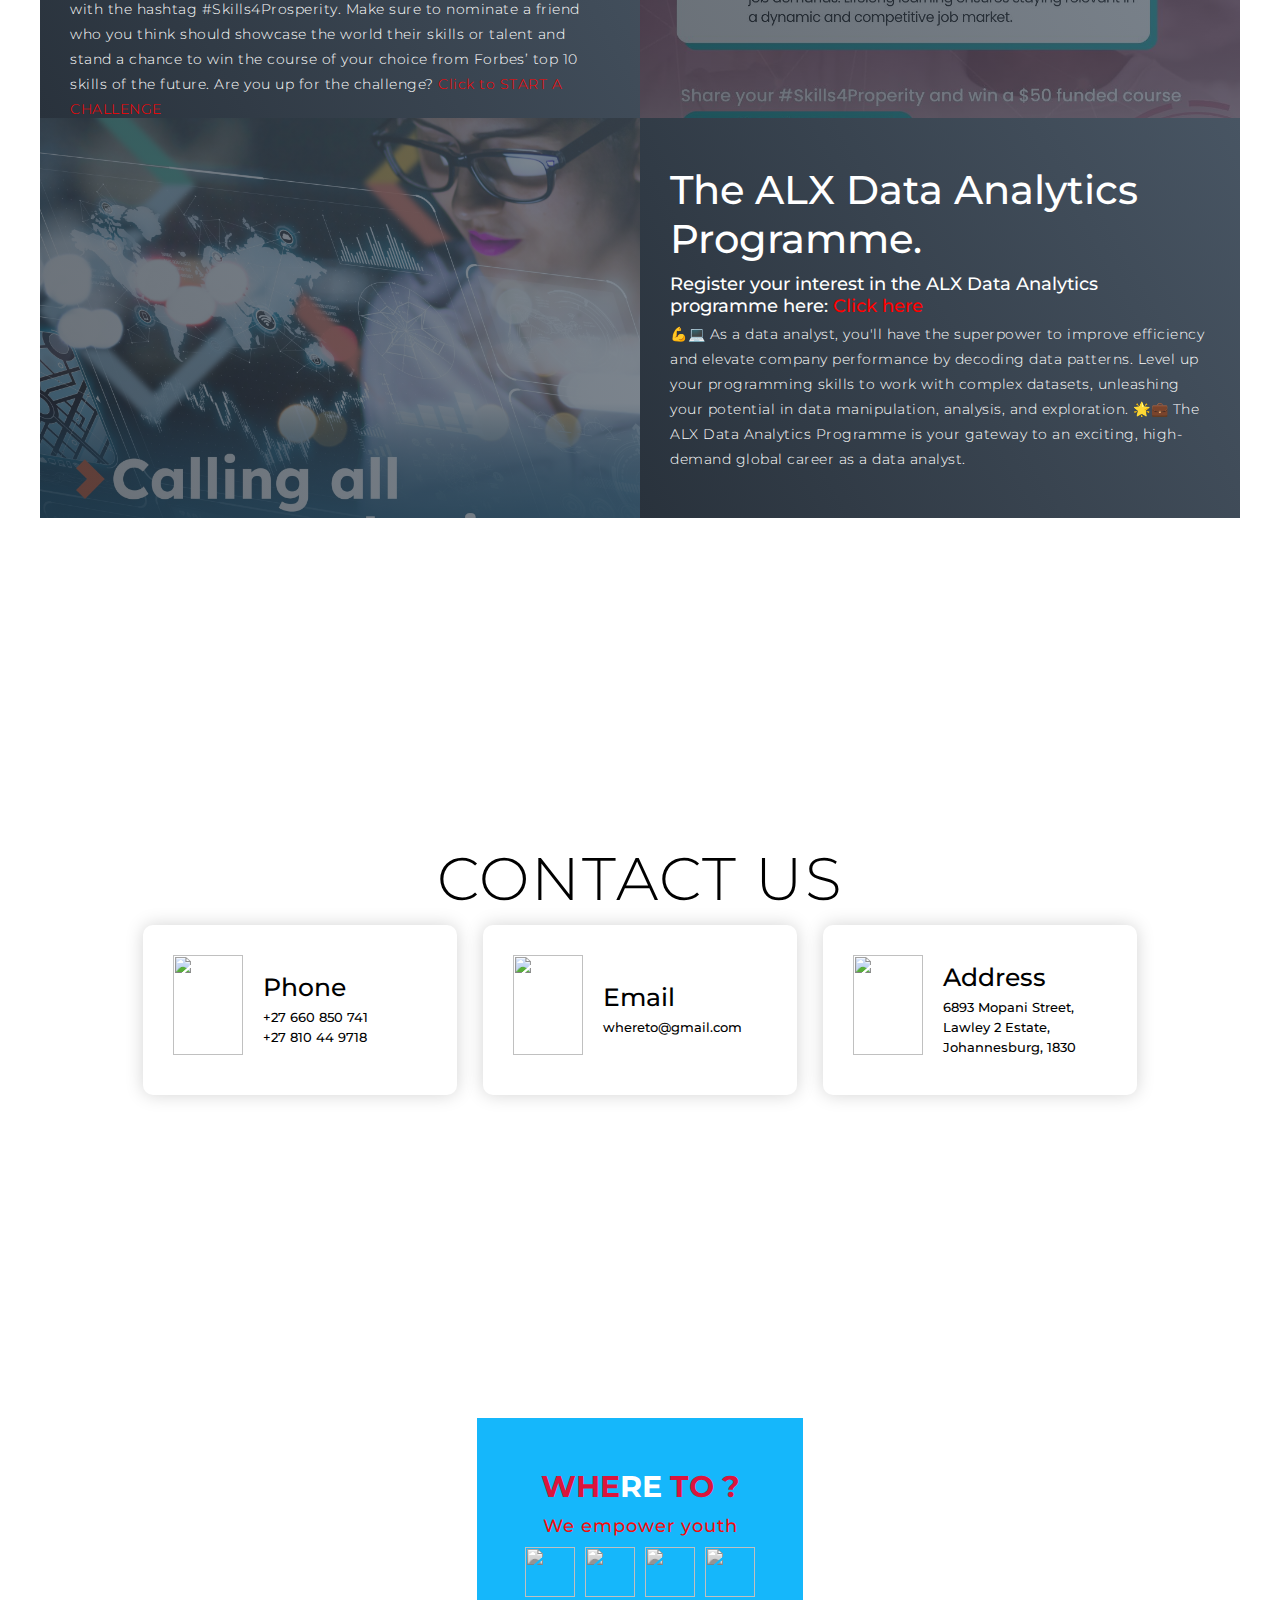
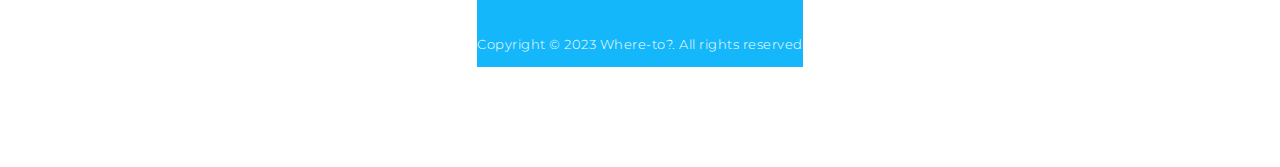
==== commit 412ed6c7: "UPDATED" ====
--- a/index.html
+++ b/index.html
@@ -127,7 +127,7 @@
         </div>
         <div class="project-item">
           <div class="project-info">
-            <h1>The ALX Data Analytics Programme</h1>
+            <h1>The ALX Data Analytics Programme.</h1>
             <h2>Register your interest in the ALX Data Analytics programme here: <a href="https://l.facebook.com/l.php?u=https%3A%2F%2Ftech.alxafrica.com%2Fdata-analytics-programme-johannesburg%3Ffbclid%3DIwAR2hr7o6Ynb9sqmJ2X5uLaLIucfk33IApJ4QXHbzJyx2Fpi3bKKgbOj246A&h=AT3SZT1AzZgsrbWtD9uJVJkO0BADEG5C2Id2dLwsROEWJCYny5xzvvssaGdi-6EdCBj_NSOO3vWpkK1SjAMBVis9jr82yZAGekckDzEeb4AB369ey1FYoTZ8dNVpHrrowtor&__tn__=-UK-R&c[0]=[base64]">Click here</a></h2>
             <p>💪💻 As a data analyst, you'll have the superpower to improve efficiency and elevate company performance by decoding data patterns. Level up your programming skills to work with complex datasets, unleashing your potential in data manipulation, analysis, and exploration.
               🌟💼 The ALX Data Analytics Programme is your gateway to an exciting, high-demand global career as a data analyst. </p>
--- a/style.css
+++ b/style.css
@@ -32,6 +32,7 @@
 	font-weight: 300;
 	letter-spacing: 0.05rem;
 }
+
 .section-title {
 	font-size: 4rem;
 	font-weight: 300;
@@ -42,7 +43,7 @@
 	text-align: center;
 }
 .section-title span {
-	color: rgb(243, 52, 9);
+	color: rgba(245, 54, 11, 0.914);
 }
 
 .cta {
